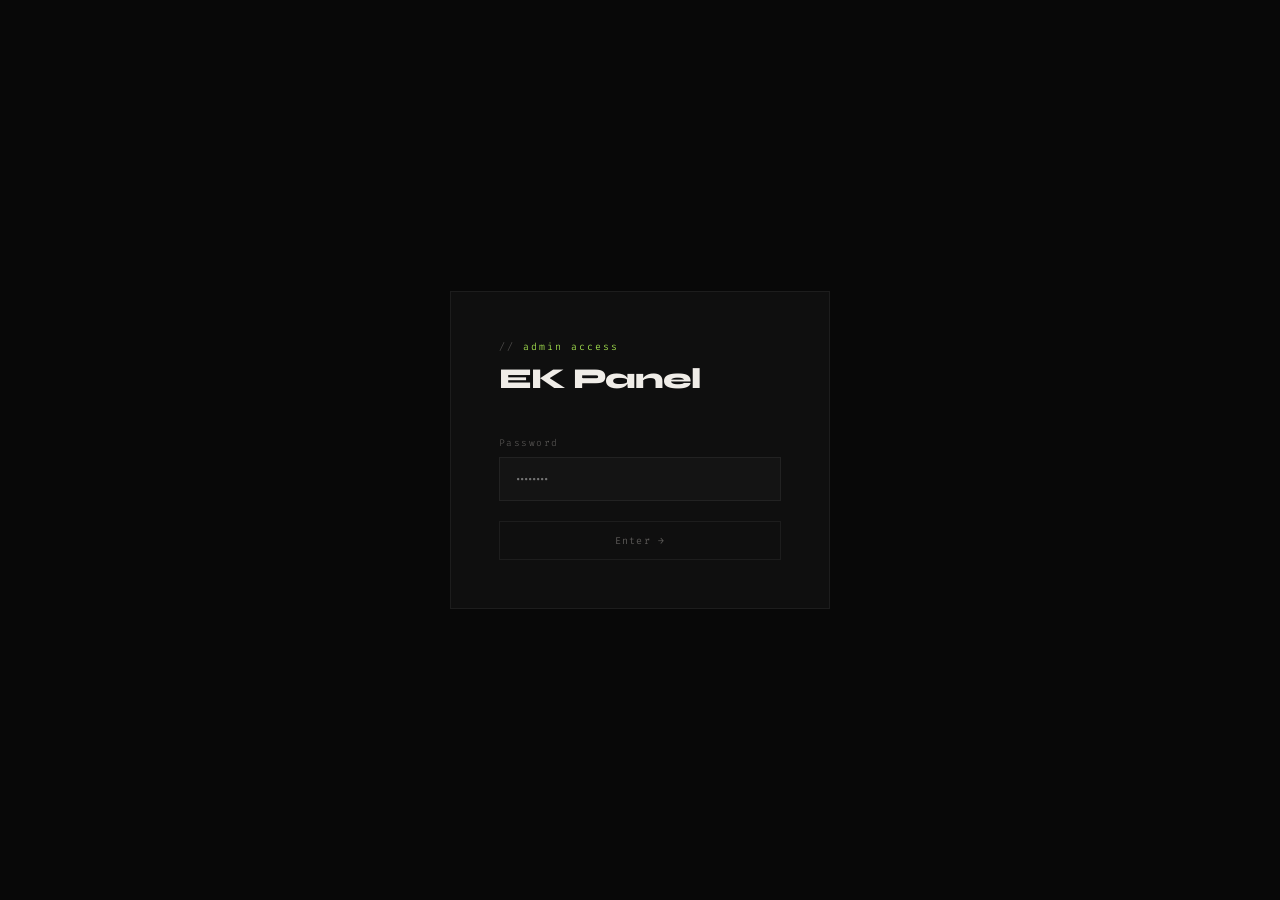
==== admin.html @ 2ed024fd "Add files via upload" ====
<!DOCTYPE html>
<html lang="en">
<head>
<meta charset="UTF-8">
<meta name="viewport" content="width=device-width, initial-scale=1.0">
<title>Admin — EK</title>
<link rel="preconnect" href="https://fonts.googleapis.com">
<link href="https://fonts.googleapis.com/css2?family=Syne:wght@400;600;700;800&family=Outfit:wght@300;400;500&family=Fira+Code:wght@300;400&display=swap" rel="stylesheet">
<style>
:root {
  --bg: #080808; --bg1: #0f0f0f; --bg2: #141414;
  --text: #f0ede8; --sub: #5a5856;
  --accent: #b8ff57; --accent-dim: rgba(184,255,87,0.1);
  --border: rgba(255,255,255,0.06); --border-h: rgba(184,255,87,0.22);
  --danger: #ff4444; --danger-dim: rgba(255,68,68,0.1);
}
*, *::before, *::after { margin:0; padding:0; box-sizing:border-box; }
body { background: var(--bg); color: var(--text); font-family: 'Outfit', sans-serif; font-weight: 300; min-height: 100vh; }

/* LOGIN */
#login {
  min-height: 100vh; display: flex; align-items: center; justify-content: center;
}
.login-card {
  width: 380px; border: 1px solid var(--border);
  background: var(--bg1); padding: 3rem;
}
.login-eyebrow {
  font-family: 'Fira Code', monospace; font-size: 0.62rem;
  color: var(--accent); letter-spacing: 0.2em; margin-bottom: 0.5rem; display: flex; gap: 0.5rem;
}
.login-eyebrow::before { content: '//'; color: var(--sub); }
.login-title {
  font-family: 'Syne', sans-serif; font-weight: 800;
  font-size: 1.8rem; letter-spacing: -0.04em; color: var(--text);
  margin-bottom: 2.5rem;
}
label {
  font-family: 'Fira Code', monospace; font-size: 0.6rem;
  color: var(--sub); letter-spacing: 0.15em; display: block; margin-bottom: 0.5rem;
}
input[type=text], input[type=password], input[type=url], input[type=date], textarea, select {
  width: 100%; background: var(--bg2); border: 1px solid var(--border);
  color: var(--text); padding: 0.75rem 1rem;
  font-family: 'Outfit', sans-serif; font-size: 0.85rem; font-weight: 300;
  outline: none; transition: border-color 0.2s; margin-bottom: 1.2rem;
  -webkit-appearance: none;
}
input:focus, textarea:focus, select:focus { border-color: var(--border-h); }
textarea { min-height: 100px; resize: vertical; }
input[type=file] { background: none; border: none; padding: 0; color: var(--sub); font-size: 0.8rem; margin-bottom: 0.8rem; }
.btn {
  background: none; border: 1px solid var(--border);
  color: var(--sub); padding: 0.75rem 1.5rem;
  font-family: 'Fira Code', monospace; font-size: 0.62rem;
  letter-spacing: 0.12em; cursor: pointer; transition: all 0.2s; width: 100%;
  position: relative; overflow: hidden;
}
.btn::before { content: ''; position: absolute; inset: 0; background: var(--accent-dim); transform: translateX(-100%); transition: transform 0.3s; }
.btn:hover { color: var(--accent); border-color: var(--border-h); }
.btn:hover::before { transform: translateX(0); }
.btn span { position: relative; }
.btn-sm { padding: 0.4rem 0.8rem; font-size: 0.55rem; width: auto; }
.btn-danger { border-color: rgba(255,68,68,0.2); color: #884; }
.btn-danger:hover { color: var(--danger); border-color: rgba(255,68,68,0.4); }
.btn-danger::before { background: var(--danger-dim); }
.err { font-family: 'Fira Code', monospace; font-size: 0.62rem; color: var(--danger); margin-top: -0.8rem; margin-bottom: 1rem; }

/* ADMIN LAYOUT */
#admin { display: none; }
.admin-top {
  position: sticky; top: 0; z-index: 100;
  background: rgba(8,8,8,0.9); backdrop-filter: blur(20px);
  border-bottom: 1px solid var(--border);
  display: flex; align-items: center; justify-content: space-between;
  padding: 0 2.5rem;
}
.admin-logo {
  font-family: 'Syne', sans-serif; font-weight: 800;
  font-size: 0.9rem; letter-spacing: -0.02em; color: var(--accent);
  padding: 1.2rem 0;
}
.tabs { display: flex; }
.tab {
  background: none; border: none; border-bottom: 2px solid transparent;
  color: var(--sub); padding: 1.2rem 1.2rem;
  font-family: 'Fira Code', monospace; font-size: 0.62rem;
  letter-spacing: 0.1em; cursor: pointer; transition: all 0.2s;
}
.tab:hover { color: var(--text); }
.tab.on { color: var(--accent); border-bottom-color: var(--accent); }
.logout-btn {
  background: none; border: 1px solid var(--border);
  color: var(--sub); padding: 0.4rem 0.9rem;
  font-family: 'Fira Code', monospace; font-size: 0.55rem;
  letter-spacing: 0.1em; cursor: pointer; transition: all 0.2s;
}
.logout-btn:hover { color: var(--danger); border-color: rgba(255,68,68,0.3); }

.admin-wrap { max-width: 860px; margin: 0 auto; padding: 3rem 2rem; }
.panel { display: none; }
.panel.on { display: block; }

.panel-hd {
  font-family: 'Fira Code', monospace; font-size: 0.62rem;
  color: var(--accent); letter-spacing: 0.2em;
  margin-bottom: 2rem; display: flex; align-items: center; gap: 1rem;
}
.panel-hd::before { content: '//'; color: var(--sub); }
.panel-hd::after { content: ''; flex: 1; height: 1px; background: var(--border); }

.form-box { border: 1px solid var(--border); background: var(--bg1); padding: 2rem; margin-bottom: 2rem; }
.form-box-label {
  font-family: 'Fira Code', monospace; font-size: 0.58rem;
  color: var(--sub); letter-spacing: 0.12em; margin-bottom: 1.5rem; display: block;
}
.row2 { display: grid; grid-template-columns: 1fr 1fr; gap: 1rem; }

.item {
  display: flex; justify-content: space-between; align-items: center;
  border: 1px solid var(--border); background: var(--bg1);
  padding: 1.2rem 1.5rem; margin-bottom: 1px; gap: 1rem;
  transition: background 0.15s;
}
.item:hover { background: var(--bg2); }
.item-l { flex: 1; min-width: 0; }
.item-name { font-size: 0.88rem; color: var(--text); margin-bottom: 0.2rem; overflow: hidden; text-overflow: ellipsis; white-space: nowrap; }
.item-sub { font-family: 'Fira Code', monospace; font-size: 0.6rem; color: var(--sub); }
.item-actions { display: flex; gap: 0.5rem; flex-shrink: 0; }
.item-thumb { width: 72px; height: 52px; object-fit: cover; border: 1px solid var(--border); flex-shrink: 0; }

.preview-img { width: 100%; max-height: 180px; object-fit: cover; display: none; margin-bottom: 1rem; border: 1px solid var(--border); }

.range-wrap { display: flex; align-items: center; gap: 1rem; margin-bottom: 1.2rem; }
input[type=range] { flex: 1; accent-color: var(--accent); }
.range-val { font-family: 'Fira Code', monospace; font-size: 0.7rem; color: var(--accent); min-width: 32px; text-align: right; }

.divider { border: none; border-top: 1px solid var(--border); margin: 2rem 0; }
.back { display: inline-block; color: var(--sub); text-decoration: none; font-family: 'Fira Code', monospace; font-size: 0.62rem; letter-spacing: 0.1em; border: 1px solid var(--border); padding: 0.5rem 1rem; transition: all 0.2s; }
.back:hover { color: var(--accent); border-color: var(--border-h); }

/* TOAST */
.toast {
  position: fixed; bottom: 2rem; left: 50%; transform: translateX(-50%);
  background: var(--bg2); border: 1px solid var(--border-h);
  color: var(--accent); padding: 0.7rem 1.4rem;
  font-family: 'Fira Code', monospace; font-size: 0.62rem; letter-spacing: 0.1em;
  opacity: 0; transition: opacity 0.3s; pointer-events: none; z-index: 999; white-space: nowrap;
}
.toast.show { opacity: 1; }

.empty-msg { font-family: 'Fira Code', monospace; font-size: 0.65rem; color: var(--sub); padding: 1.5rem 0; letter-spacing: 0.08em; }
</style>
</head>
<body>

<!-- LOGIN -->
<div id="login">
  <div class="login-card">
    <div class="login-eyebrow">admin access</div>
    <div class="login-title">EK Panel</div>
    <label>Password</label>
    <input type="password" id="pw" placeholder="••••••••" onkeydown="if(event.key==='Enter')login()">
    <div class="err" id="login-err" style="display:none">// incorrect password</div>
    <button class="btn" onclick="login()"><span>Enter →</span></button>
  </div>
</div>

<!-- ADMIN -->
<div id="admin">
  <div class="admin-top">
    <div class="admin-logo">EK / Admin</div>
    <div class="tabs">
      <button class="tab on" onclick="switchTab('about',this)">about</button>
      <button class="tab" onclick="switchTab('projects',this)">projects</button>
      <button class="tab" onclick="switchTab('skills',this)">skills</button>
      <button class="tab" onclick="switchTab('gallery',this)">gallery</button>
      <button class="tab" onclick="switchTab('config',this)">config</button>
    </div>
    <button class="logout-btn" onclick="logout()">logout</button>
  </div>

  <div class="admin-wrap">

    <!-- ABOUT -->
    <div class="panel on" id="panel-about">
      <div class="panel-hd">about me</div>
      <div class="form-box">
        <span class="form-box-label">// bio text — one paragraph per line</span>
        <label>Self Introduction</label>
        <textarea id="about-text" placeholder="I'm a high school student in Korea..."></textarea>
        <button class="btn" onclick="saveAbout()"><span>Save About →</span></button>
      </div>
    </div>

    <!-- PROJECTS -->
    <div class="panel" id="panel-projects">
      <div class="panel-hd">add project</div>
      <div class="form-box">
        <label>Project Name</label>
        <input type="text" id="pj-name" placeholder="Emergency Medical System">
        <label>Description</label>
        <textarea id="pj-desc" placeholder="What did you build?" style="min-height:80px"></textarea>
        <label>Tags (comma separated)</label>
        <input type="text" id="pj-tags" placeholder="PHP, MySQL, API">
        <label>GitHub / Link (optional)</label>
        <input type="url" id="pj-link" placeholder="https://github.com/...">
        <button class="btn" onclick="addProject()"><span>Add Project →</span></button>
      </div>
      <div class="panel-hd">existing</div>
      <div id="pj-list"></div>
    </div>

    <!-- SKILLS -->
    <div class="panel" id="panel-skills">
      <div class="panel-hd">add skill</div>
      <div class="form-box">
        <div class="row2">
          <div>
            <label>Language / Framework</label>
            <input type="text" id="sk-name" placeholder="Python">
          </div>
          <div>
            <label>Level Label</label>
            <input type="text" id="sk-label" placeholder="Intermediate">
          </div>
        </div>
        <label>Proficiency</label>
        <div class="range-wrap">
          <input type="range" min="0" max="100" value="65" id="sk-level" oninput="document.getElementById('sk-val').textContent=this.value+'%'">
          <span class="range-val" id="sk-val">65%</span>
        </div>
        <button class="btn" onclick="addSkill()"><span>Add Skill →</span></button>
      </div>
      <div class="panel-hd">existing</div>
      <div id="sk-list"></div>
    </div>

    <!-- GALLERY -->
    <div class="panel" id="panel-gallery">
      <div class="panel-hd">add photo</div>
      <div class="form-box">
        <label>Upload Image</label>
        <input type="file" id="ph-file" accept="image/*" onchange="previewPh(this)">
        <img id="ph-preview" class="preview-img" alt="preview">
        <div class="row2">
          <div>
            <label>Location</label>
            <input type="text" id="ph-loc" placeholder="Seoul, Korea">
          </div>
          <div>
            <label>Date</label>
            <input type="date" id="ph-date">
          </div>
        </div>
        <button class="btn" onclick="addPhoto()"><span>Add Photo →</span></button>
      </div>
      <div class="panel-hd">library</div>
      <div id="ph-list"></div>
    </div>

    <!-- CONFIG -->
    <div class="panel" id="panel-config">
      <div class="panel-hd">social links</div>
      <div class="form-box">
        <label>GitHub URL</label>
        <input type="url" id="cfg-gh" placeholder="https://github.com/username">
        <label>Instagram URL</label>
        <input type="url" id="cfg-ig" placeholder="https://instagram.com/username">
        <button class="btn" onclick="saveConfig()"><span>Save Config →</span></button>
      </div>
      <div class="panel-hd">security</div>
      <div class="form-box">
        <label>New Password</label>
        <input type="password" id="new-pw" placeholder="New password">
        <label>Confirm</label>
        <input type="password" id="cfm-pw" placeholder="Confirm">
        <button class="btn btn-danger" onclick="changePw()"><span>Change Password →</span></button>
      </div>
      <hr class="divider">
      <a href="index.html" class="back">← view portfolio</a>
    </div>

  </div>
</div>

<div class="toast" id="toast"></div>

<script>
const DEF_PW = 'admin123';
function getPw(){ return localStorage.getItem('admin_pw') || DEF_PW; }
function login(){
  if(document.getElementById('pw').value === getPw()){
    document.getElementById('login').style.display='none';
    document.getElementById('admin').style.display='block';
    loadAll();
  } else { document.getElementById('login-err').style.display='block'; }
}
function logout(){
  document.getElementById('admin').style.display='none';
  document.getElementById('login').style.display='flex';
  document.getElementById('pw').value='';
}
function changePw(){
  const a=document.getElementById('new-pw').value, b=document.getElementById('cfm-pw').value;
  if(!a) return toast('// enter new password');
  if(a!==b) return toast('// passwords do not match');
  localStorage.setItem('admin_pw',a);
  document.getElementById('new-pw').value=''; document.getElementById('cfm-pw').value='';
  toast('// password changed');
}

function load(k,d){ try{const v=localStorage.getItem(k); return v?JSON.parse(v):d;}catch{return d;} }
function save(k,v){ localStorage.setItem(k,JSON.stringify(v)); }
function toast(msg){ const t=document.getElementById('toast'); t.textContent=msg; t.classList.add('show'); setTimeout(()=>t.classList.remove('show'),2400); }

function switchTab(name, btn){
  document.querySelectorAll('.panel').forEach(p=>p.classList.remove('on'));
  document.querySelectorAll('.tab').forEach(b=>b.classList.remove('on'));
  document.getElementById('panel-'+name).classList.add('on');
  btn.classList.add('on');
}

// ABOUT
function loadAbout(){ const cfg=load('config',{}); if(cfg.aboutText) document.getElementById('about-text').value=cfg.aboutText; }
function saveAbout(){ const cfg=load('config',{}); cfg.aboutText=document.getElementById('about-text').value; save('config',cfg); toast('// about saved'); }

// PROJECTS
const PJ_DEF=[
  {name:'Emergency Medical System',desc:'Ambulance-hospital matching platform — PHP + MySQL backend to reduce transport time and boost survival rates.',tags:['PHP','MySQL','Database','API'],link:''},
  {name:'High School Timetable App',desc:'Practical scheduling app for daily student use.',tags:['App Inventor','PHP','SQL'],link:''},
  {name:'Secure Data Encryption',desc:'AES_ENCRYPT + HEX-based pipeline for sensitive field encryption.',tags:['PHP','MySQL','Security'],link:''},
];
function renderProjects(){
  const list=load('projects',PJ_DEF);
  const el=document.getElementById('pj-list');
  if(!list.length){el.innerHTML='<div class="empty-msg">// no projects yet</div>';return;}
  el.innerHTML=list.map((p,i)=>`
    <div class="item">
      <div class="item-l">
        <div class="item-name">${p.name}</div>
        <div class="item-sub">${p.tags.join(' · ')}</div>
      </div>
      <div class="item-actions"><button class="btn btn-danger btn-sm" onclick="delProject(${i})"><span>delete</span></button></div>
    </div>
  `).join('');
}
function addProject(){
  const name=document.getElementById('pj-name').value.trim();
  if(!name) return toast('// enter project name');
  const list=load('projects',PJ_DEF);
  list.unshift({name,desc:document.getElementById('pj-desc').value.trim(),tags:document.getElementById('pj-tags').value.split(',').map(t=>t.trim()).filter(Boolean),link:document.getElementById('pj-link').value.trim()});
  save('projects',list);
  ['pj-name','pj-desc','pj-tags','pj-link'].forEach(id=>document.getElementById(id).value='');
  renderProjects(); toast('// project added');
}
function delProject(i){ if(!confirm('Delete?')) return; const list=load('projects',PJ_DEF); list.splice(i,1); save('projects',list); renderProjects(); toast('// deleted'); }

// SKILLS
const SK_DEF=[{name:'Python',level:65,label:'Intermediate'},{name:'C',level:55,label:'Intermediate'},{name:'SQL',level:70,label:'Intermediate'},{name:'PHP',level:60,label:'Intermediate'}];
function renderSkills(){
  const list=load('skills',SK_DEF);
  const el=document.getElementById('sk-list');
  if(!list.length){el.innerHTML='<div class="empty-msg">// no skills yet</div>';return;}
  el.innerHTML=list.map((s,i)=>`
    <div class="item">
      <div class="item-l"><div class="item-name">${s.name}</div><div class="item-sub">${s.label} — ${s.level}%</div></div>
      <div class="item-actions"><button class="btn btn-danger btn-sm" onclick="delSkill(${i})"><span>delete</span></button></div>
    </div>
  `).join('');
}
function addSkill(){
  const name=document.getElementById('sk-name').value.trim();
  if(!name) return toast('// enter skill name');
  const list=load('skills',SK_DEF);
  list.push({name,level:parseInt(document.getElementById('sk-level').value),label:document.getElementById('sk-label').value.trim()||'Intermediate'});
  save('skills',list);
  document.getElementById('sk-name').value=''; document.getElementById('sk-label').value='';
  document.getElementById('sk-level').value=65; document.getElementById('sk-val').textContent='65%';
  renderSkills(); toast('// skill added');
}
function delSkill(i){ if(!confirm('Delete?')) return; const list=load('skills',SK_DEF); list.splice(i,1); save('skills',list); renderSkills(); toast('// deleted'); }

// GALLERY
let pDataURL=null;
function previewPh(input){ const f=input.files[0]; if(!f) return; const r=new FileReader(); r.onload=e=>{ pDataURL=e.target.result; const p=document.getElementById('ph-preview'); p.src=pDataURL; p.style.display='block'; }; r.readAsDataURL(f); }
function renderPhotos(){
  const list=load('photos',[]);
  const el=document.getElementById('ph-list');
  if(!list.length){el.innerHTML='<div class="empty-msg">// no photos yet</div>';return;}
  el.innerHTML=list.map((p,i)=>`
    <div class="item">
      <img src="${p.src}" class="item-thumb" alt="">
      <div class="item-l"><div class="item-name">${p.location}</div><div class="item-sub">${p.date}</div></div>
      <div class="item-actions"><button class="btn btn-danger btn-sm" onclick="delPhoto(${i})"><span>delete</span></button></div>
    </div>
  `).join('');
}
function addPhoto(){
  if(!pDataURL) return toast('// select an image');
  const loc=document.getElementById('ph-loc').value.trim();
  const date=document.getElementById('ph-date').value;
  if(!loc) return toast('// enter location');
  if(!date) return toast('// enter date');
  const list=load('photos',[]);
  list.push({src:pDataURL,location:loc,date});
  save('photos',list);
  pDataURL=null; document.getElementById('ph-preview').style.display='none';
  document.getElementById('ph-file').value='';
  document.getElementById('ph-loc').value=''; document.getElementById('ph-date').value='';
  renderPhotos(); toast('// photo added');
}
function delPhoto(i){ if(!confirm('Delete?')) return; const list=load('photos',[]); list.splice(i,1); save('photos',list); renderPhotos(); toast('// deleted'); }

// CONFIG
function loadConfig(){ const cfg=load('config',{}); if(cfg.github) document.getElementById('cfg-gh').value=cfg.github; if(cfg.instagram) document.getElementById('cfg-ig').value=cfg.instagram; }
function saveConfig(){ const cfg=load('config',{}); cfg.github=document.getElementById('cfg-gh').value.trim(); cfg.instagram=document.getElementById('cfg-ig').value.trim(); save('config',cfg); toast('// config saved'); }

function loadAll(){ loadAbout(); loadConfig(); renderProjects(); renderSkills(); renderPhotos(); }
document.getElementById('pw').addEventListener('keydown', e=>{ if(e.key==='Enter') login(); });
</script>
</body>
</html>
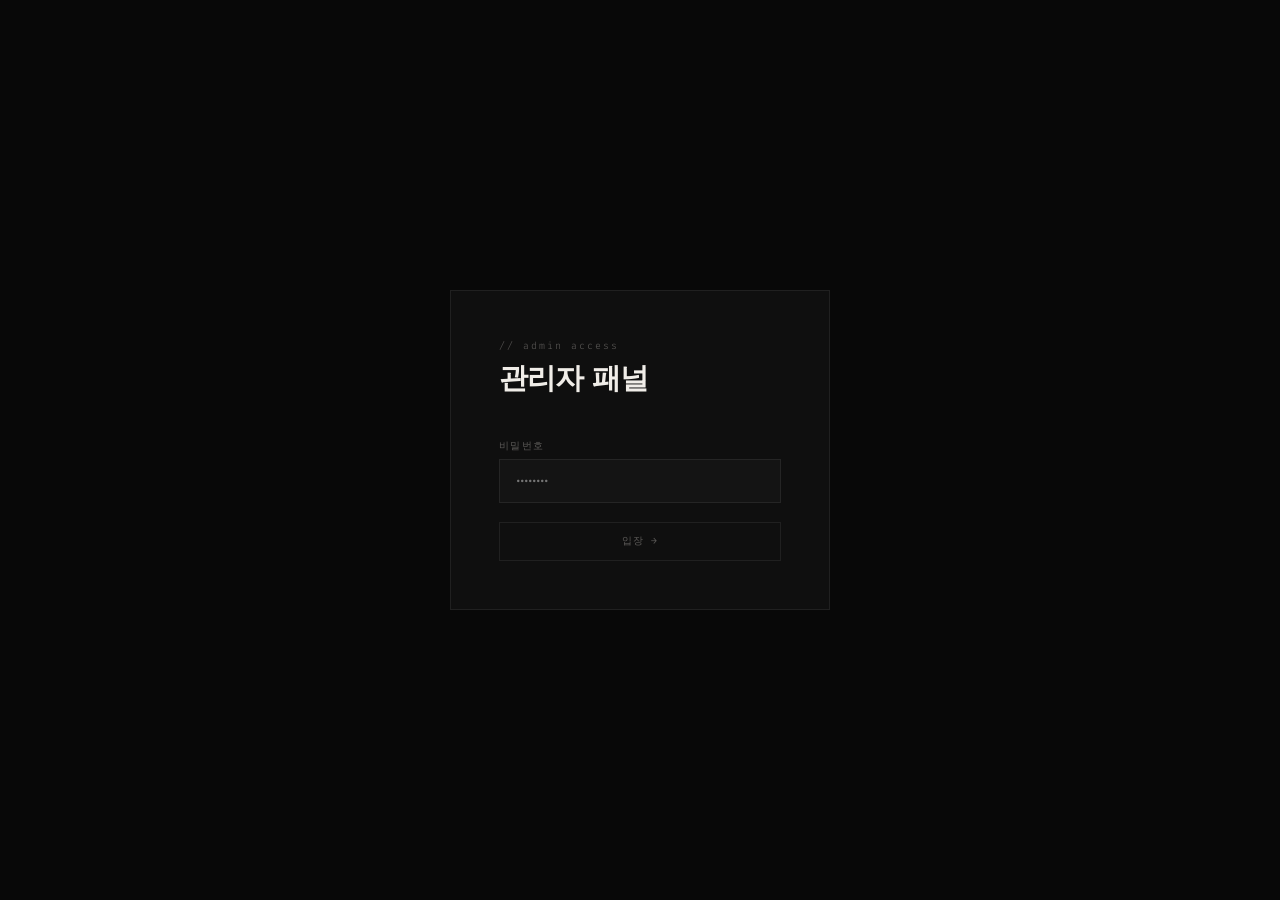
==== commit de489cd9: "Add files via upload" ====
--- a/admin.html
+++ b/admin.html
@@ -1,284 +1,270 @@
 <!DOCTYPE html>
-<html lang="en">
+<html lang="ko">
 <head>
 <meta charset="UTF-8">
 <meta name="viewport" content="width=device-width, initial-scale=1.0">
-<title>Admin — EK</title>
+<title>관리자 — EK</title>
 <link rel="preconnect" href="https://fonts.googleapis.com">
-<link href="https://fonts.googleapis.com/css2?family=Syne:wght@400;600;700;800&family=Outfit:wght@300;400;500&family=Fira+Code:wght@300;400&display=swap" rel="stylesheet">
+<link href="https://fonts.googleapis.com/css2?family=Syne:wght@700;800&family=Outfit:wght@300;400;500&family=Fira+Code:wght@300;400&display=swap" rel="stylesheet">
 <style>
-:root {
-  --bg: #080808; --bg1: #0f0f0f; --bg2: #141414;
-  --text: #f0ede8; --sub: #5a5856;
-  --accent: #b8ff57; --accent-dim: rgba(184,255,87,0.1);
-  --border: rgba(255,255,255,0.06); --border-h: rgba(184,255,87,0.22);
-  --danger: #ff4444; --danger-dim: rgba(255,68,68,0.1);
-}
-*, *::before, *::after { margin:0; padding:0; box-sizing:border-box; }
-body { background: var(--bg); color: var(--text); font-family: 'Outfit', sans-serif; font-weight: 300; min-height: 100vh; }
-
-/* LOGIN */
-#login {
-  min-height: 100vh; display: flex; align-items: center; justify-content: center;
-}
-.login-card {
-  width: 380px; border: 1px solid var(--border);
-  background: var(--bg1); padding: 3rem;
-}
-.login-eyebrow {
-  font-family: 'Fira Code', monospace; font-size: 0.62rem;
-  color: var(--accent); letter-spacing: 0.2em; margin-bottom: 0.5rem; display: flex; gap: 0.5rem;
-}
-.login-eyebrow::before { content: '//'; color: var(--sub); }
-.login-title {
-  font-family: 'Syne', sans-serif; font-weight: 800;
-  font-size: 1.8rem; letter-spacing: -0.04em; color: var(--text);
-  margin-bottom: 2.5rem;
-}
-label {
-  font-family: 'Fira Code', monospace; font-size: 0.6rem;
-  color: var(--sub); letter-spacing: 0.15em; display: block; margin-bottom: 0.5rem;
-}
-input[type=text], input[type=password], input[type=url], input[type=date], textarea, select {
-  width: 100%; background: var(--bg2); border: 1px solid var(--border);
-  color: var(--text); padding: 0.75rem 1rem;
-  font-family: 'Outfit', sans-serif; font-size: 0.85rem; font-weight: 300;
-  outline: none; transition: border-color 0.2s; margin-bottom: 1.2rem;
-  -webkit-appearance: none;
-}
-input:focus, textarea:focus, select:focus { border-color: var(--border-h); }
-textarea { min-height: 100px; resize: vertical; }
-input[type=file] { background: none; border: none; padding: 0; color: var(--sub); font-size: 0.8rem; margin-bottom: 0.8rem; }
-.btn {
-  background: none; border: 1px solid var(--border);
-  color: var(--sub); padding: 0.75rem 1.5rem;
-  font-family: 'Fira Code', monospace; font-size: 0.62rem;
-  letter-spacing: 0.12em; cursor: pointer; transition: all 0.2s; width: 100%;
-  position: relative; overflow: hidden;
-}
-.btn::before { content: ''; position: absolute; inset: 0; background: var(--accent-dim); transform: translateX(-100%); transition: transform 0.3s; }
-.btn:hover { color: var(--accent); border-color: var(--border-h); }
-.btn:hover::before { transform: translateX(0); }
-.btn span { position: relative; }
-.btn-sm { padding: 0.4rem 0.8rem; font-size: 0.55rem; width: auto; }
-.btn-danger { border-color: rgba(255,68,68,0.2); color: #884; }
-.btn-danger:hover { color: var(--danger); border-color: rgba(255,68,68,0.4); }
-.btn-danger::before { background: var(--danger-dim); }
-.err { font-family: 'Fira Code', monospace; font-size: 0.62rem; color: var(--danger); margin-top: -0.8rem; margin-bottom: 1rem; }
-
-/* ADMIN LAYOUT */
-#admin { display: none; }
-.admin-top {
-  position: sticky; top: 0; z-index: 100;
-  background: rgba(8,8,8,0.9); backdrop-filter: blur(20px);
-  border-bottom: 1px solid var(--border);
-  display: flex; align-items: center; justify-content: space-between;
-  padding: 0 2.5rem;
-}
-.admin-logo {
-  font-family: 'Syne', sans-serif; font-weight: 800;
-  font-size: 0.9rem; letter-spacing: -0.02em; color: var(--accent);
-  padding: 1.2rem 0;
-}
-.tabs { display: flex; }
-.tab {
-  background: none; border: none; border-bottom: 2px solid transparent;
-  color: var(--sub); padding: 1.2rem 1.2rem;
-  font-family: 'Fira Code', monospace; font-size: 0.62rem;
-  letter-spacing: 0.1em; cursor: pointer; transition: all 0.2s;
-}
-.tab:hover { color: var(--text); }
-.tab.on { color: var(--accent); border-bottom-color: var(--accent); }
-.logout-btn {
-  background: none; border: 1px solid var(--border);
-  color: var(--sub); padding: 0.4rem 0.9rem;
-  font-family: 'Fira Code', monospace; font-size: 0.55rem;
-  letter-spacing: 0.1em; cursor: pointer; transition: all 0.2s;
-}
-.logout-btn:hover { color: var(--danger); border-color: rgba(255,68,68,0.3); }
-
-.admin-wrap { max-width: 860px; margin: 0 auto; padding: 3rem 2rem; }
-.panel { display: none; }
-.panel.on { display: block; }
-
-.panel-hd {
-  font-family: 'Fira Code', monospace; font-size: 0.62rem;
-  color: var(--accent); letter-spacing: 0.2em;
-  margin-bottom: 2rem; display: flex; align-items: center; gap: 1rem;
-}
-.panel-hd::before { content: '//'; color: var(--sub); }
-.panel-hd::after { content: ''; flex: 1; height: 1px; background: var(--border); }
-
-.form-box { border: 1px solid var(--border); background: var(--bg1); padding: 2rem; margin-bottom: 2rem; }
-.form-box-label {
-  font-family: 'Fira Code', monospace; font-size: 0.58rem;
-  color: var(--sub); letter-spacing: 0.12em; margin-bottom: 1.5rem; display: block;
-}
-.row2 { display: grid; grid-template-columns: 1fr 1fr; gap: 1rem; }
-
-.item {
-  display: flex; justify-content: space-between; align-items: center;
-  border: 1px solid var(--border); background: var(--bg1);
-  padding: 1.2rem 1.5rem; margin-bottom: 1px; gap: 1rem;
-  transition: background 0.15s;
-}
-.item:hover { background: var(--bg2); }
-.item-l { flex: 1; min-width: 0; }
-.item-name { font-size: 0.88rem; color: var(--text); margin-bottom: 0.2rem; overflow: hidden; text-overflow: ellipsis; white-space: nowrap; }
-.item-sub { font-family: 'Fira Code', monospace; font-size: 0.6rem; color: var(--sub); }
-.item-actions { display: flex; gap: 0.5rem; flex-shrink: 0; }
-.item-thumb { width: 72px; height: 52px; object-fit: cover; border: 1px solid var(--border); flex-shrink: 0; }
-
-.preview-img { width: 100%; max-height: 180px; object-fit: cover; display: none; margin-bottom: 1rem; border: 1px solid var(--border); }
-
-.range-wrap { display: flex; align-items: center; gap: 1rem; margin-bottom: 1.2rem; }
-input[type=range] { flex: 1; accent-color: var(--accent); }
-.range-val { font-family: 'Fira Code', monospace; font-size: 0.7rem; color: var(--accent); min-width: 32px; text-align: right; }
-
-.divider { border: none; border-top: 1px solid var(--border); margin: 2rem 0; }
-.back { display: inline-block; color: var(--sub); text-decoration: none; font-family: 'Fira Code', monospace; font-size: 0.62rem; letter-spacing: 0.1em; border: 1px solid var(--border); padding: 0.5rem 1rem; transition: all 0.2s; }
-.back:hover { color: var(--accent); border-color: var(--border-h); }
-
-/* TOAST */
-.toast {
-  position: fixed; bottom: 2rem; left: 50%; transform: translateX(-50%);
-  background: var(--bg2); border: 1px solid var(--border-h);
-  color: var(--accent); padding: 0.7rem 1.4rem;
-  font-family: 'Fira Code', monospace; font-size: 0.62rem; letter-spacing: 0.1em;
-  opacity: 0; transition: opacity 0.3s; pointer-events: none; z-index: 999; white-space: nowrap;
-}
-.toast.show { opacity: 1; }
-
-.empty-msg { font-family: 'Fira Code', monospace; font-size: 0.65rem; color: var(--sub); padding: 1.5rem 0; letter-spacing: 0.08em; }
+:root{
+  --bg:#080808;--bg1:#0f0f0f;--bg2:#141414;
+  --text:#f0ede8;--sub:#5a5856;
+  --accent:#b8ff57;--accent-dim:rgba(184,255,87,.1);
+  --border:rgba(255,255,255,.07);--border-h:rgba(184,255,87,.3);
+  --danger:#ff4444;--danger-dim:rgba(255,68,68,.1);
+}
+*,*::before,*::after{margin:0;padding:0;box-sizing:border-box;}
+body{background:var(--bg);color:var(--text);font-family:'Outfit',sans-serif;font-weight:300;min-height:100vh;}
+
+#login{min-height:100vh;display:flex;align-items:center;justify-content:center;}
+.login-card{width:380px;border:1px solid var(--border);background:var(--bg1);padding:3rem;}
+.login-eye{font-family:'Fira Code',monospace;font-size:.62rem;color:var(--sub);letter-spacing:.2em;margin-bottom:.4rem;}
+.login-eye::before{content:'// ';}
+.login-title{font-family:'Syne',sans-serif;font-weight:800;font-size:1.8rem;letter-spacing:-.03em;margin-bottom:2.5rem;color:var(--text);}
+.err-msg{font-family:'Fira Code',monospace;font-size:.62rem;color:var(--danger);margin-bottom:.8rem;display:none;}
+
+label{font-family:'Fira Code',monospace;font-size:.6rem;color:var(--sub);letter-spacing:.15em;display:block;margin-bottom:.4rem;margin-top:1rem;}
+label:first-of-type{margin-top:0;}
+input[type=text],input[type=password],input[type=url],input[type=date],textarea{
+  width:100%;background:var(--bg2);border:1px solid var(--border);color:var(--text);
+  padding:.75rem 1rem;font-family:'Outfit',sans-serif;font-size:.88rem;font-weight:300;
+  outline:none;transition:border-color .2s;display:block;
+}
+input:focus,textarea:focus{border-color:var(--border-h);}
+textarea{min-height:90px;resize:vertical;}
+input[type=file]{width:100%;color:var(--sub);font-size:.8rem;padding:.4rem 0;}
+input[type=range]{width:100%;accent-color:var(--accent);display:block;margin:.4rem 0;}
+
+.btn{
+  display:inline-flex;align-items:center;justify-content:center;
+  background:none;border:1px solid var(--border);color:var(--sub);
+  padding:.7rem 1.4rem;font-family:'Fira Code',monospace;font-size:.62rem;
+  letter-spacing:.1em;cursor:pointer;transition:color .2s,border-color .2s;
+  margin-top:1rem;
+}
+.btn:hover{color:var(--accent);border-color:var(--border-h);}
+.btn-full{width:100%;display:flex;}
+.btn-sm{padding:.35rem .75rem;font-size:.55rem;margin-top:0;}
+.btn-danger{border-color:rgba(255,68,68,.2);color:#996655;}
+.btn-danger:hover{color:var(--danger);border-color:rgba(255,68,68,.5);}
+.btn-row{display:flex;gap:.6rem;margin-top:1rem;flex-wrap:wrap;}
+
+#admin{display:none;}
+.top-bar{
+  position:sticky;top:0;z-index:100;
+  background:rgba(8,8,8,.94);backdrop-filter:blur(20px);
+  border-bottom:1px solid var(--border);
+  display:flex;align-items:center;justify-content:space-between;
+  padding:0 2rem;
+}
+.logo-text{font-family:'Syne',sans-serif;font-weight:800;font-size:.9rem;color:var(--accent);padding:1.1rem 0;letter-spacing:-.02em;}
+.tab-bar{display:flex;}
+.tab-btn{
+  background:none;border:none;border-bottom:2px solid transparent;
+  color:var(--sub);padding:1.1rem .9rem;
+  font-family:'Fira Code',monospace;font-size:.6rem;letter-spacing:.08em;
+  cursor:pointer;transition:color .2s,border-color .2s;white-space:nowrap;
+}
+.tab-btn:hover{color:var(--text);}
+.tab-btn.active{color:var(--accent);border-bottom-color:var(--accent);}
+.logout{
+  background:none;border:1px solid var(--border);color:var(--sub);
+  padding:.35rem .8rem;font-family:'Fira Code',monospace;font-size:.55rem;
+  cursor:pointer;transition:all .2s;white-space:nowrap;
+}
+.logout:hover{color:var(--danger);border-color:rgba(255,68,68,.4);}
+
+.body-wrap{max-width:860px;margin:0 auto;padding:2.5rem 2rem;}
+.panel{display:none;}
+.panel.active{display:block;}
+
+.sec-title{
+  font-family:'Fira Code',monospace;font-size:.6rem;color:var(--accent);
+  letter-spacing:.2em;padding-bottom:.8rem;margin-bottom:1.5rem;
+  border-bottom:1px solid var(--border);display:flex;align-items:center;gap:.6rem;
+}
+.sec-title::before{content:'//';color:var(--sub);}
+.card{border:1px solid var(--border);background:var(--bg1);padding:1.8rem;margin-bottom:1.5rem;}
+.card-note{font-family:'Fira Code',monospace;font-size:.58rem;color:var(--sub);letter-spacing:.1em;margin-bottom:1.2rem;line-height:1.6;}
+.row2{display:grid;grid-template-columns:1fr 1fr;gap:1rem;}
+.range-row{display:flex;align-items:center;gap:1rem;margin-top:.4rem;}
+.range-val{font-family:'Fira Code',monospace;font-size:.7rem;color:var(--accent);min-width:38px;text-align:right;}
+.preview-img{width:100%;max-height:200px;object-fit:cover;margin-top:.8rem;border:1px solid var(--border);display:none;}
+.insta-prev{margin-top:.8rem;display:none;}
+.insta-prev iframe{width:100%;max-width:400px;height:450px;border:none;display:block;}
+
+.list-wrap{margin-bottom:2rem;}
+.list-item{
+  display:flex;align-items:center;gap:1rem;
+  border:1px solid var(--border);background:var(--bg1);
+  padding:1rem 1.2rem;margin-bottom:2px;transition:background .15s;
+}
+.list-item:hover{background:var(--bg2);}
+.thumb{width:68px;height:50px;object-fit:cover;border:1px solid var(--border);flex-shrink:0;background:var(--bg2);}
+.thumb-ig{width:68px;height:50px;border:1px solid var(--border);flex-shrink:0;background:var(--bg2);display:flex;align-items:center;justify-content:center;font-family:'Fira Code',monospace;font-size:.55rem;color:var(--accent);}
+.list-info{flex:1;min-width:0;}
+.list-name{font-size:.88rem;color:var(--text);white-space:nowrap;overflow:hidden;text-overflow:ellipsis;margin-bottom:.15rem;}
+.list-sub{font-family:'Fira Code',monospace;font-size:.58rem;color:var(--sub);}
+.list-actions{display:flex;gap:.4rem;flex-shrink:0;}
+.empty{font-family:'Fira Code',monospace;font-size:.65rem;color:var(--sub);padding:1.5rem 0;}
+
+.guide{background:var(--bg2);border-left:2px solid var(--accent);padding:.9rem 1.1rem;margin-bottom:1.2rem;}
+.guide p{font-size:.78rem;color:var(--sub);line-height:1.8;}
+.guide code{font-family:'Fira Code',monospace;font-size:.7rem;color:var(--accent);}
+.guide strong{color:var(--text);font-weight:400;}
+
+.divider{border:none;border-top:1px solid var(--border);margin:2rem 0;}
+.back-link{display:inline-block;color:var(--sub);text-decoration:none;font-family:'Fira Code',monospace;font-size:.62rem;letter-spacing:.1em;border:1px solid var(--border);padding:.5rem 1rem;transition:all .2s;}
+.back-link:hover{color:var(--accent);border-color:var(--border-h);}
+.toast{position:fixed;bottom:2rem;left:50%;transform:translateX(-50%);background:var(--bg1);border:1px solid var(--border-h);color:var(--accent);padding:.65rem 1.3rem;font-family:'Fira Code',monospace;font-size:.62rem;letter-spacing:.1em;opacity:0;transition:opacity .3s;pointer-events:none;z-index:9999;white-space:nowrap;}
+.toast.show{opacity:1;}
+
+@media(max-width:600px){
+  .top-bar{padding:0 1rem;}
+  .tab-bar{overflow-x:auto;}
+  .body-wrap{padding:1.5rem 1rem;}
+  .row2{grid-template-columns:1fr;}
+}
 </style>
 </head>
 <body>
 
-<!-- LOGIN -->
 <div id="login">
   <div class="login-card">
-    <div class="login-eyebrow">admin access</div>
-    <div class="login-title">EK Panel</div>
-    <label>Password</label>
-    <input type="password" id="pw" placeholder="••••••••" onkeydown="if(event.key==='Enter')login()">
-    <div class="err" id="login-err" style="display:none">// incorrect password</div>
-    <button class="btn" onclick="login()"><span>Enter →</span></button>
+    <div class="login-eye">admin access</div>
+    <div class="login-title">관리자 패널</div>
+    <label>비밀번호</label>
+    <input type="password" id="pw-input" placeholder="••••••••">
+    <div class="err-msg" id="err-msg">// 비밀번호가 틀렸어요</div>
+    <button class="btn btn-full" onclick="doLogin()" style="margin-top:1.2rem">입장 →</button>
   </div>
 </div>
 
-<!-- ADMIN -->
 <div id="admin">
-  <div class="admin-top">
-    <div class="admin-logo">EK / Admin</div>
-    <div class="tabs">
-      <button class="tab on" onclick="switchTab('about',this)">about</button>
-      <button class="tab" onclick="switchTab('projects',this)">projects</button>
-      <button class="tab" onclick="switchTab('skills',this)">skills</button>
-      <button class="tab" onclick="switchTab('gallery',this)">gallery</button>
-      <button class="tab" onclick="switchTab('config',this)">config</button>
+  <div class="top-bar">
+    <div class="logo-text">EK / Admin</div>
+    <div class="tab-bar">
+      <button class="tab-btn active" data-tab="about">소개</button>
+      <button class="tab-btn" data-tab="projects">프로젝트</button>
+      <button class="tab-btn" data-tab="skills">기술</button>
+      <button class="tab-btn" data-tab="gallery">갤러리</button>
+      <button class="tab-btn" data-tab="config">설정</button>
     </div>
-    <button class="logout-btn" onclick="logout()">logout</button>
+    <button class="logout" onclick="doLogout()">로그아웃</button>
   </div>
 
-  <div class="admin-wrap">
-
-    <!-- ABOUT -->
-    <div class="panel on" id="panel-about">
-      <div class="panel-hd">about me</div>
-      <div class="form-box">
-        <span class="form-box-label">// bio text — one paragraph per line</span>
-        <label>Self Introduction</label>
-        <textarea id="about-text" placeholder="I'm a high school student in Korea..."></textarea>
-        <button class="btn" onclick="saveAbout()"><span>Save About →</span></button>
+  <div class="body-wrap">
+
+    <div class="panel active" id="tab-about">
+      <div class="sec-title">소개 글 수정</div>
+      <div class="card">
+        <div class="card-note">줄바꿈으로 문단을 구분해요. 저장하면 포트폴리오에 바로 반영돼요.</div>
+        <label>자기소개</label>
+        <textarea id="about-text" placeholder="한국에서 백엔드 개발을 향해..."></textarea>
+        <button class="btn btn-full" onclick="saveAbout()">저장 →</button>
       </div>
     </div>
 
-    <!-- PROJECTS -->
-    <div class="panel" id="panel-projects">
-      <div class="panel-hd">add project</div>
-      <div class="form-box">
-        <label>Project Name</label>
-        <input type="text" id="pj-name" placeholder="Emergency Medical System">
-        <label>Description</label>
-        <textarea id="pj-desc" placeholder="What did you build?" style="min-height:80px"></textarea>
-        <label>Tags (comma separated)</label>
+    <div class="panel" id="tab-projects">
+      <div class="sec-title">프로젝트 추가</div>
+      <div class="card">
+        <label>프로젝트 이름 *</label>
+        <input type="text" id="pj-name" placeholder="응급의료 종합 시스템">
+        <label>설명</label>
+        <textarea id="pj-desc" placeholder="어떤 걸 만들었나요?"></textarea>
+        <label>태그 (쉼표로 구분)</label>
         <input type="text" id="pj-tags" placeholder="PHP, MySQL, API">
-        <label>GitHub / Link (optional)</label>
+        <label>GitHub / 링크 (선택)</label>
         <input type="url" id="pj-link" placeholder="https://github.com/...">
-        <button class="btn" onclick="addProject()"><span>Add Project →</span></button>
-      </div>
-      <div class="panel-hd">existing</div>
-      <div id="pj-list"></div>
+        <button class="btn btn-full" onclick="addProject()">프로젝트 추가 →</button>
+      </div>
+      <div class="sec-title">등록된 프로젝트</div>
+      <div class="list-wrap" id="pj-list"></div>
     </div>
 
-    <!-- SKILLS -->
-    <div class="panel" id="panel-skills">
-      <div class="panel-hd">add skill</div>
-      <div class="form-box">
+    <div class="panel" id="tab-skills">
+      <div class="sec-title">기술 추가</div>
+      <div class="card">
         <div class="row2">
           <div>
-            <label>Language / Framework</label>
+            <label>언어 / 프레임워크 *</label>
             <input type="text" id="sk-name" placeholder="Python">
           </div>
           <div>
-            <label>Level Label</label>
-            <input type="text" id="sk-label" placeholder="Intermediate">
+            <label>숙련도 레벨</label>
+            <input type="text" id="sk-label" placeholder="중급">
           </div>
         </div>
-        <label>Proficiency</label>
-        <div class="range-wrap">
-          <input type="range" min="0" max="100" value="65" id="sk-level" oninput="document.getElementById('sk-val').textContent=this.value+'%'">
-          <span class="range-val" id="sk-val">65%</span>
+        <label>숙련도 — <span id="sk-val">65</span>%</label>
+        <div class="range-row">
+          <input type="range" min="0" max="100" value="65" id="sk-range" oninput="document.getElementById('sk-val').textContent=this.value">
         </div>
-        <button class="btn" onclick="addSkill()"><span>Add Skill →</span></button>
-      </div>
-      <div class="panel-hd">existing</div>
-      <div id="sk-list"></div>
+        <button class="btn btn-full" onclick="addSkill()">기술 추가 →</button>
+      </div>
+      <div class="sec-title">등록된 기술</div>
+      <div class="list-wrap" id="sk-list"></div>
     </div>
 
-    <!-- GALLERY -->
-    <div class="panel" id="panel-gallery">
-      <div class="panel-hd">add photo</div>
-      <div class="form-box">
-        <label>Upload Image</label>
-        <input type="file" id="ph-file" accept="image/*" onchange="previewPh(this)">
-        <img id="ph-preview" class="preview-img" alt="preview">
+    <div class="panel" id="tab-gallery">
+      <div class="sec-title">사진 직접 업로드</div>
+      <div class="card">
+        <label>이미지 파일 *</label>
+        <input type="file" id="ph-file" accept="image/*" onchange="onPhotoFile(this)">
+        <img class="preview-img" id="ph-preview" alt="미리보기">
         <div class="row2">
           <div>
-            <label>Location</label>
-            <input type="text" id="ph-loc" placeholder="Seoul, Korea">
+            <label>촬영 장소 *</label>
+            <input type="text" id="ph-loc" placeholder="서울, 한국">
           </div>
           <div>
-            <label>Date</label>
+            <label>촬영 날짜 *</label>
             <input type="date" id="ph-date">
           </div>
         </div>
-        <button class="btn" onclick="addPhoto()"><span>Add Photo →</span></button>
-      </div>
-      <div class="panel-hd">library</div>
-      <div id="ph-list"></div>
+        <button class="btn btn-full" onclick="addPhoto()">사진 추가 →</button>
+      </div>
+      <div class="sec-title">등록된 사진</div>
+      <div class="list-wrap" id="ph-list"></div>
+
+      <div class="sec-title">Instagram 게시물 추가</div>
+      <div class="guide">
+        <p>인스타 앱 → 게시물 → <strong>공유 → 링크 복사</strong> 후 붙여넣으세요.<br>
+        형식: <code>https://www.instagram.com/p/게시물코드/</code><br>
+        <strong>공개 계정</strong> 게시물만 임베드가 표시돼요.</p>
+      </div>
+      <div class="card">
+        <label>Instagram 게시물 URL *</label>
+        <input type="url" id="ig-url" placeholder="https://www.instagram.com/p/ABC123/">
+        <div class="insta-prev" id="ig-prev"></div>
+        <div class="btn-row">
+          <button class="btn" onclick="previewIG()">미리보기 →</button>
+          <button class="btn" onclick="addIG()">갤러리에 추가 →</button>
+        </div>
+      </div>
+      <div class="sec-title">등록된 Instagram 게시물</div>
+      <div class="list-wrap" id="ig-list"></div>
     </div>
 
-    <!-- CONFIG -->
-    <div class="panel" id="panel-config">
-      <div class="panel-hd">social links</div>
-      <div class="form-box">
+    <div class="panel" id="tab-config">
+      <div class="sec-title">소셜 링크</div>
+      <div class="card">
         <label>GitHub URL</label>
         <input type="url" id="cfg-gh" placeholder="https://github.com/username">
-        <label>Instagram URL</label>
+        <label>Instagram 프로필 URL</label>
         <input type="url" id="cfg-ig" placeholder="https://instagram.com/username">
-        <button class="btn" onclick="saveConfig()"><span>Save Config →</span></button>
-      </div>
-      <div class="panel-hd">security</div>
-      <div class="form-box">
-        <label>New Password</label>
-        <input type="password" id="new-pw" placeholder="New password">
-        <label>Confirm</label>
-        <input type="password" id="cfm-pw" placeholder="Confirm">
-        <button class="btn btn-danger" onclick="changePw()"><span>Change Password →</span></button>
-      </div>
-      <hr class="divider">
-      <a href="index.html" class="back">← view portfolio</a>
+        <button class="btn btn-full" onclick="saveConfig()">저장 →</button>
+      </div>
+      <div class="sec-title">비밀번호 변경</div>
+      <div class="card">
+        <label>새 비밀번호</label>
+        <input type="password" id="new-pw" placeholder="새 비밀번호">
+        <label>확인</label>
+        <input type="password" id="cfm-pw" placeholder="비밀번호 확인">
+        <button class="btn btn-full btn-danger" onclick="changePw()">비밀번호 변경 →</button>
+      </div>
+      <div class="divider"></div>
+      <a href="index.html" class="back-link">← 포트폴리오 보기</a>
     </div>
 
   </div>
@@ -287,137 +273,329 @@
 <div class="toast" id="toast"></div>
 
 <script>
+'use strict';
+
+const $ = id => document.getElementById(id);
+
+function showToast(msg) {
+  const el = $('toast');
+  el.textContent = msg;
+  el.classList.add('show');
+  clearTimeout(el._tid);
+  el._tid = setTimeout(() => el.classList.remove('show'), 2600);
+}
+
+// ── localStorage 래퍼 ──────────────────────────────────────────────────────
+function dbGet(key) {
+  try {
+    const raw = localStorage.getItem(key);
+    return raw ? JSON.parse(raw) : null;
+  } catch(e) {
+    console.error('dbGet', key, e);
+    return null;
+  }
+}
+
+function dbSet(key, val) {
+  try {
+    localStorage.setItem(key, JSON.stringify(val));
+    console.log('저장 성공:', key, val); // 디버그용
+    return true;
+  } catch(e) {
+    console.error('dbSet', key, e);
+    showToast('// 저장 실패 — 저장 공간이 부족할 수 있어요');
+    return false;
+  }
+}
+
+// ── 초기 기본 데이터 세팅 (최초 1회) ─────────────────────────────────────
+function initDefaults() {
+  if (!dbGet('projects')) {
+    dbSet('projects', [
+      { name:'응급의료 종합 시스템', desc:'구급차-병원 매칭 플랫폼 — PHP + MySQL 백엔드로 이송 시간 단축 및 생존율 향상.', tags:['PHP','MySQL','Database','API'], link:'' },
+      { name:'고등학교 시간표 앱', desc:'실제로 쓰려고 만든 시간표 앱. 학교 과제가 아닌 실용 목적의 프로덕트.', tags:['App Inventor','PHP','SQL'], link:'' },
+      { name:'데이터 보안 암호화 시스템', desc:'AES_ENCRYPT + HEX 기반 민감 정보 암호화 파이프라인.', tags:['PHP','MySQL','Security'], link:'' },
+    ]);
+  }
+  if (!dbGet('skills')) {
+    dbSet('skills', [
+      { name:'Python', level:65, label:'중급' },
+      { name:'C',      level:55, label:'중급' },
+      { name:'SQL',    level:70, label:'중급' },
+      { name:'PHP',    level:60, label:'중급' },
+    ]);
+  }
+  if (!dbGet('photos'))      dbSet('photos', []);
+  if (!dbGet('insta_posts')) dbSet('insta_posts', []);
+  if (!dbGet('config'))      dbSet('config', {});
+}
+
+// ── 인증 ──────────────────────────────────────────────────────────────────
 const DEF_PW = 'admin123';
-function getPw(){ return localStorage.getItem('admin_pw') || DEF_PW; }
-function login(){
-  if(document.getElementById('pw').value === getPw()){
-    document.getElementById('login').style.display='none';
-    document.getElementById('admin').style.display='block';
-    loadAll();
-  } else { document.getElementById('login-err').style.display='block'; }
-}
-function logout(){
-  document.getElementById('admin').style.display='none';
-  document.getElementById('login').style.display='flex';
-  document.getElementById('pw').value='';
-}
-function changePw(){
-  const a=document.getElementById('new-pw').value, b=document.getElementById('cfm-pw').value;
-  if(!a) return toast('// enter new password');
-  if(a!==b) return toast('// passwords do not match');
-  localStorage.setItem('admin_pw',a);
-  document.getElementById('new-pw').value=''; document.getElementById('cfm-pw').value='';
-  toast('// password changed');
-}
-
-function load(k,d){ try{const v=localStorage.getItem(k); return v?JSON.parse(v):d;}catch{return d;} }
-function save(k,v){ localStorage.setItem(k,JSON.stringify(v)); }
-function toast(msg){ const t=document.getElementById('toast'); t.textContent=msg; t.classList.add('show'); setTimeout(()=>t.classList.remove('show'),2400); }
-
-function switchTab(name, btn){
-  document.querySelectorAll('.panel').forEach(p=>p.classList.remove('on'));
-  document.querySelectorAll('.tab').forEach(b=>b.classList.remove('on'));
-  document.getElementById('panel-'+name).classList.add('on');
-  btn.classList.add('on');
-}
-
-// ABOUT
-function loadAbout(){ const cfg=load('config',{}); if(cfg.aboutText) document.getElementById('about-text').value=cfg.aboutText; }
-function saveAbout(){ const cfg=load('config',{}); cfg.aboutText=document.getElementById('about-text').value; save('config',cfg); toast('// about saved'); }
-
-// PROJECTS
-const PJ_DEF=[
-  {name:'Emergency Medical System',desc:'Ambulance-hospital matching platform — PHP + MySQL backend to reduce transport time and boost survival rates.',tags:['PHP','MySQL','Database','API'],link:''},
-  {name:'High School Timetable App',desc:'Practical scheduling app for daily student use.',tags:['App Inventor','PHP','SQL'],link:''},
-  {name:'Secure Data Encryption',desc:'AES_ENCRYPT + HEX-based pipeline for sensitive field encryption.',tags:['PHP','MySQL','Security'],link:''},
-];
-function renderProjects(){
-  const list=load('projects',PJ_DEF);
-  const el=document.getElementById('pj-list');
-  if(!list.length){el.innerHTML='<div class="empty-msg">// no projects yet</div>';return;}
-  el.innerHTML=list.map((p,i)=>`
-    <div class="item">
-      <div class="item-l">
-        <div class="item-name">${p.name}</div>
-        <div class="item-sub">${p.tags.join(' · ')}</div>
-      </div>
-      <div class="item-actions"><button class="btn btn-danger btn-sm" onclick="delProject(${i})"><span>delete</span></button></div>
-    </div>
-  `).join('');
-}
-function addProject(){
-  const name=document.getElementById('pj-name').value.trim();
-  if(!name) return toast('// enter project name');
-  const list=load('projects',PJ_DEF);
-  list.unshift({name,desc:document.getElementById('pj-desc').value.trim(),tags:document.getElementById('pj-tags').value.split(',').map(t=>t.trim()).filter(Boolean),link:document.getElementById('pj-link').value.trim()});
-  save('projects',list);
-  ['pj-name','pj-desc','pj-tags','pj-link'].forEach(id=>document.getElementById(id).value='');
-  renderProjects(); toast('// project added');
-}
-function delProject(i){ if(!confirm('Delete?')) return; const list=load('projects',PJ_DEF); list.splice(i,1); save('projects',list); renderProjects(); toast('// deleted'); }
-
-// SKILLS
-const SK_DEF=[{name:'Python',level:65,label:'Intermediate'},{name:'C',level:55,label:'Intermediate'},{name:'SQL',level:70,label:'Intermediate'},{name:'PHP',level:60,label:'Intermediate'}];
-function renderSkills(){
-  const list=load('skills',SK_DEF);
-  const el=document.getElementById('sk-list');
-  if(!list.length){el.innerHTML='<div class="empty-msg">// no skills yet</div>';return;}
-  el.innerHTML=list.map((s,i)=>`
-    <div class="item">
-      <div class="item-l"><div class="item-name">${s.name}</div><div class="item-sub">${s.label} — ${s.level}%</div></div>
-      <div class="item-actions"><button class="btn btn-danger btn-sm" onclick="delSkill(${i})"><span>delete</span></button></div>
-    </div>
-  `).join('');
-}
-function addSkill(){
-  const name=document.getElementById('sk-name').value.trim();
-  if(!name) return toast('// enter skill name');
-  const list=load('skills',SK_DEF);
-  list.push({name,level:parseInt(document.getElementById('sk-level').value),label:document.getElementById('sk-label').value.trim()||'Intermediate'});
-  save('skills',list);
-  document.getElementById('sk-name').value=''; document.getElementById('sk-label').value='';
-  document.getElementById('sk-level').value=65; document.getElementById('sk-val').textContent='65%';
-  renderSkills(); toast('// skill added');
-}
-function delSkill(i){ if(!confirm('Delete?')) return; const list=load('skills',SK_DEF); list.splice(i,1); save('skills',list); renderSkills(); toast('// deleted'); }
-
-// GALLERY
-let pDataURL=null;
-function previewPh(input){ const f=input.files[0]; if(!f) return; const r=new FileReader(); r.onload=e=>{ pDataURL=e.target.result; const p=document.getElementById('ph-preview'); p.src=pDataURL; p.style.display='block'; }; r.readAsDataURL(f); }
-function renderPhotos(){
-  const list=load('photos',[]);
-  const el=document.getElementById('ph-list');
-  if(!list.length){el.innerHTML='<div class="empty-msg">// no photos yet</div>';return;}
-  el.innerHTML=list.map((p,i)=>`
-    <div class="item">
-      <img src="${p.src}" class="item-thumb" alt="">
-      <div class="item-l"><div class="item-name">${p.location}</div><div class="item-sub">${p.date}</div></div>
-      <div class="item-actions"><button class="btn btn-danger btn-sm" onclick="delPhoto(${i})"><span>delete</span></button></div>
-    </div>
-  `).join('');
-}
-function addPhoto(){
-  if(!pDataURL) return toast('// select an image');
-  const loc=document.getElementById('ph-loc').value.trim();
-  const date=document.getElementById('ph-date').value;
-  if(!loc) return toast('// enter location');
-  if(!date) return toast('// enter date');
-  const list=load('photos',[]);
-  list.push({src:pDataURL,location:loc,date});
-  save('photos',list);
-  pDataURL=null; document.getElementById('ph-preview').style.display='none';
-  document.getElementById('ph-file').value='';
-  document.getElementById('ph-loc').value=''; document.getElementById('ph-date').value='';
-  renderPhotos(); toast('// photo added');
-}
-function delPhoto(i){ if(!confirm('Delete?')) return; const list=load('photos',[]); list.splice(i,1); save('photos',list); renderPhotos(); toast('// deleted'); }
-
-// CONFIG
-function loadConfig(){ const cfg=load('config',{}); if(cfg.github) document.getElementById('cfg-gh').value=cfg.github; if(cfg.instagram) document.getElementById('cfg-ig').value=cfg.instagram; }
-function saveConfig(){ const cfg=load('config',{}); cfg.github=document.getElementById('cfg-gh').value.trim(); cfg.instagram=document.getElementById('cfg-ig').value.trim(); save('config',cfg); toast('// config saved'); }
-
-function loadAll(){ loadAbout(); loadConfig(); renderProjects(); renderSkills(); renderPhotos(); }
-document.getElementById('pw').addEventListener('keydown', e=>{ if(e.key==='Enter') login(); });
+const getPw  = () => localStorage.getItem('admin_pw') || DEF_PW;
+
+function doLogin() {
+  if ($('pw-input').value === getPw()) {
+    $('login').style.display = 'none';
+    $('admin').style.display = 'block';
+    initDefaults();
+    renderAll();
+  } else {
+    $('err-msg').style.display = 'block';
+  }
+}
+function doLogout() {
+  $('admin').style.display = 'none';
+  $('login').style.display = 'flex';
+  $('pw-input').value = '';
+  $('err-msg').style.display = 'none';
+}
+function changePw() {
+  const a = $('new-pw').value, b = $('cfm-pw').value;
+  if (!a) return showToast('// 새 비밀번호를 입력해주세요');
+  if (a !== b) return showToast('// 비밀번호가 일치하지 않아요');
+  localStorage.setItem('admin_pw', a);
+  $('new-pw').value = ''; $('cfm-pw').value = '';
+  showToast('// 비밀번호가 변경됐어요');
+}
+$('pw-input').addEventListener('keydown', e => { if (e.key === 'Enter') doLogin(); });
+
+// ── 탭 전환 ───────────────────────────────────────────────────────────────
+document.querySelectorAll('.tab-btn').forEach(btn => {
+  btn.addEventListener('click', () => {
+    document.querySelectorAll('.tab-btn').forEach(b => b.classList.remove('active'));
+    document.querySelectorAll('.panel').forEach(p => p.classList.remove('active'));
+    btn.classList.add('active');
+    $('tab-' + btn.dataset.tab).classList.add('active');
+  });
+});
+
+// ── 소개 ──────────────────────────────────────────────────────────────────
+function loadAbout() {
+  const cfg = dbGet('config') || {};
+  if (cfg.aboutText) $('about-text').value = cfg.aboutText;
+}
+function saveAbout() {
+  const cfg = dbGet('config') || {};
+  cfg.aboutText = $('about-text').value;
+  if (dbSet('config', cfg)) showToast('// 소개 글이 저장됐어요');
+}
+
+// ── 프로젝트 ──────────────────────────────────────────────────────────────
+function renderProjects() {
+  const list = dbGet('projects') || [];
+  const el = $('pj-list');
+  if (!list.length) { el.innerHTML = '<div class="empty">// 등록된 프로젝트가 없어요</div>'; return; }
+  el.innerHTML = list.map((p, i) => `
+    <div class="list-item">
+      <div class="list-info">
+        <div class="list-name">${p.name}</div>
+        <div class="list-sub">${(p.tags||[]).join(' · ')}</div>
+      </div>
+      <div class="list-actions">
+        <button class="btn btn-sm btn-danger" onclick="delProject(${i})">삭제</button>
+      </div>
+    </div>`).join('');
+}
+function addProject() {
+  const name = $('pj-name').value.trim();
+  if (!name) return showToast('// 프로젝트 이름을 입력해주세요');
+  const list = dbGet('projects') || [];
+  list.unshift({
+    name,
+    desc: $('pj-desc').value.trim(),
+    tags: $('pj-tags').value.split(',').map(t => t.trim()).filter(Boolean),
+    link: $('pj-link').value.trim(),
+  });
+  if (!dbSet('projects', list)) return;
+  ['pj-name','pj-desc','pj-tags','pj-link'].forEach(id => $(id).value = '');
+  renderProjects();
+  showToast('// 프로젝트가 추가됐어요');
+}
+function delProject(i) {
+  if (!confirm('이 프로젝트를 삭제할까요?')) return;
+  const list = dbGet('projects') || [];
+  list.splice(i, 1);
+  if (!dbSet('projects', list)) return;
+  renderProjects();
+  showToast('// 삭제됐어요');
+}
+
+// ── 기술 ──────────────────────────────────────────────────────────────────
+function renderSkills() {
+  const list = dbGet('skills') || [];
+  const el = $('sk-list');
+  if (!list.length) { el.innerHTML = '<div class="empty">// 등록된 기술이 없어요</div>'; return; }
+  el.innerHTML = list.map((s, i) => `
+    <div class="list-item">
+      <div class="list-info">
+        <div class="list-name">${s.name}</div>
+        <div class="list-sub">${s.label} — ${s.level}%</div>
+      </div>
+      <div class="list-actions">
+        <button class="btn btn-sm btn-danger" onclick="delSkill(${i})">삭제</button>
+      </div>
+    </div>`).join('');
+}
+function addSkill() {
+  const name = $('sk-name').value.trim();
+  if (!name) return showToast('// 기술 이름을 입력해주세요');
+  const list = dbGet('skills') || [];
+  list.push({ name, level: parseInt($('sk-range').value), label: $('sk-label').value.trim() || '중급' });
+  if (!dbSet('skills', list)) return;
+  $('sk-name').value = ''; $('sk-label').value = '';
+  $('sk-range').value = 65; $('sk-val').textContent = '65';
+  renderSkills();
+  showToast('// 기술이 추가됐어요');
+}
+function delSkill(i) {
+  if (!confirm('이 기술을 삭제할까요?')) return;
+  const list = dbGet('skills') || [];
+  list.splice(i, 1);
+  if (!dbSet('skills', list)) return;
+  renderSkills();
+  showToast('// 삭제됐어요');
+}
+
+// ── 사진 ──────────────────────────────────────────────────────────────────
+let pendingPhoto = null;
+
+function onPhotoFile(input) {
+  const file = input.files[0];
+  if (!file) return;
+  if (file.size > 4 * 1024 * 1024) {
+    showToast('// 파일이 너무 커요 — 4MB 이하 이미지를 써주세요');
+  }
+  const reader = new FileReader();
+  reader.onload = e => {
+    pendingPhoto = e.target.result;
+    $('ph-preview').src = pendingPhoto;
+    $('ph-preview').style.display = 'block';
+  };
+  reader.onerror = () => showToast('// 파일 읽기 실패');
+  reader.readAsDataURL(file);
+}
+
+function renderPhotos() {
+  const list = dbGet('photos') || [];
+  const el = $('ph-list');
+  if (!list.length) { el.innerHTML = '<div class="empty">// 등록된 사진이 없어요</div>'; return; }
+  el.innerHTML = list.map((p, i) => `
+    <div class="list-item">
+      <img src="${p.src}" class="thumb" alt="">
+      <div class="list-info">
+        <div class="list-name">${p.location}</div>
+        <div class="list-sub">${p.date}</div>
+      </div>
+      <div class="list-actions">
+        <button class="btn btn-sm btn-danger" onclick="delPhoto(${i})">삭제</button>
+      </div>
+    </div>`).join('');
+}
+
+function addPhoto() {
+  if (!pendingPhoto) return showToast('// 이미지를 먼저 선택해주세요');
+  const loc  = $('ph-loc').value.trim();
+  const date = $('ph-date').value;
+  if (!loc)  return showToast('// 촬영 장소를 입력해주세요');
+  if (!date) return showToast('// 촬영 날짜를 입력해주세요');
+  const list = dbGet('photos') || [];
+  list.push({ src: pendingPhoto, location: loc, date });
+  if (!dbSet('photos', list)) return;
+  pendingPhoto = null;
+  $('ph-preview').style.display = 'none';
+  $('ph-preview').src = '';
+  $('ph-file').value = '';
+  $('ph-loc').value = '';
+  $('ph-date').value = '';
+  renderPhotos();
+  showToast('// 사진이 추가됐어요');
+}
+
+function delPhoto(i) {
+  if (!confirm('이 사진을 삭제할까요?')) return;
+  const list = dbGet('photos') || [];
+  list.splice(i, 1);
+  if (!dbSet('photos', list)) return;
+  renderPhotos();
+  showToast('// 삭제됐어요');
+}
+
+// ── 인스타그램 ────────────────────────────────────────────────────────────
+function parseIG(raw) {
+  const m = raw.match(/instagram\.com\/p\/([A-Za-z0-9_\-]+)/);
+  if (!m) return null;
+  const code = m[1];
+  return { code, url: `https://www.instagram.com/p/${code}/`, embedUrl: `https://www.instagram.com/p/${code}/embed/` };
+}
+function previewIG() {
+  const parsed = parseIG($('ig-url').value.trim());
+  if (!parsed) return showToast('// 올바른 인스타 게시물 URL이 아니에요');
+  const box = $('ig-prev');
+  box.style.display = 'block';
+  box.innerHTML = `<iframe src="${parsed.embedUrl}" width="400" height="450" frameborder="0" scrolling="no" allowtransparency="true"></iframe>`;
+  showToast('// 미리보기 불러오는 중...');
+}
+function addIG() {
+  const parsed = parseIG($('ig-url').value.trim());
+  if (!parsed) return showToast('// 올바른 인스타 게시물 URL이 아니에요');
+  const list = dbGet('insta_posts') || [];
+  if (list.find(p => p.code === parsed.code)) return showToast('// 이미 추가된 게시물이에요');
+  list.unshift({ ...parsed, addedAt: new Date().toLocaleDateString('ko-KR') });
+  if (!dbSet('insta_posts', list)) return;
+  $('ig-url').value = '';
+  $('ig-prev').style.display = 'none'; $('ig-prev').innerHTML = '';
+  renderIG();
+  showToast('// Instagram 게시물이 추가됐어요');
+}
+function renderIG() {
+  const list = dbGet('insta_posts') || [];
+  const el = $('ig-list');
+  if (!list.length) { el.innerHTML = '<div class="empty">// 등록된 Instagram 게시물이 없어요</div>'; return; }
+  el.innerHTML = list.map((p, i) => `
+    <div class="list-item">
+      <div class="thumb-ig">IG</div>
+      <div class="list-info">
+        <div class="list-name">${p.url}</div>
+        <div class="list-sub">추가일: ${p.addedAt}</div>
+      </div>
+      <div class="list-actions">
+        <button class="btn btn-sm" onclick="window.open('${p.url}','_blank')">보기</button>
+        <button class="btn btn-sm btn-danger" onclick="delIG(${i})">삭제</button>
+      </div>
+    </div>`).join('');
+}
+function delIG(i) {
+  if (!confirm('이 게시물을 삭제할까요?')) return;
+  const list = dbGet('insta_posts') || [];
+  list.splice(i, 1);
+  if (!dbSet('insta_posts', list)) return;
+  renderIG();
+  showToast('// 삭제됐어요');
+}
+
+// ── 설정 ──────────────────────────────────────────────────────────────────
+function loadConfig() {
+  const cfg = dbGet('config') || {};
+  if (cfg.github)    $('cfg-gh').value = cfg.github;
+  if (cfg.instagram) $('cfg-ig').value = cfg.instagram;
+}
+function saveConfig() {
+  const cfg = dbGet('config') || {};
+  cfg.github    = $('cfg-gh').value.trim();
+  cfg.instagram = $('cfg-ig').value.trim();
+  if (dbSet('config', cfg)) showToast('// 설정이 저장됐어요');
+}
+
+// ── 전체 렌더 ─────────────────────────────────────────────────────────────
+function renderAll() {
+  loadAbout();
+  loadConfig();
+  renderProjects();
+  renderSkills();
+  renderPhotos();
+  renderIG();
+}
 </script>
 </body>
 </html>
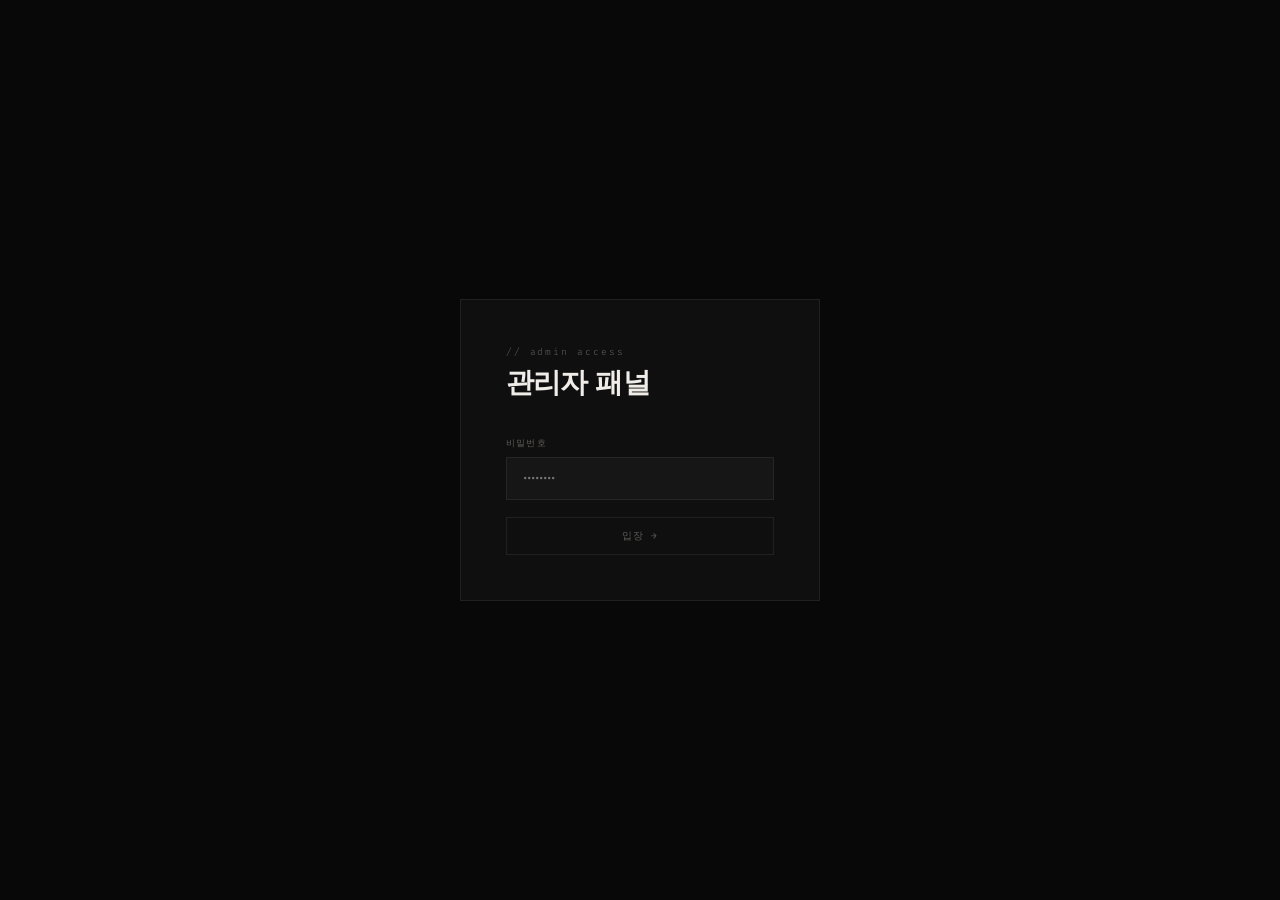
==== commit 1736fe72: "Add files via upload" ====
--- a/admin.html
+++ b/admin.html
@@ -5,131 +5,143 @@
 <meta name="viewport" content="width=device-width, initial-scale=1.0">
 <title>관리자 — EK</title>
 <link rel="preconnect" href="https://fonts.googleapis.com">
+<link rel="preconnect" href="https://fonts.gstatic.com" crossorigin>
 <link href="https://fonts.googleapis.com/css2?family=Syne:wght@700;800&family=Outfit:wght@300;400;500&family=Fira+Code:wght@300;400&display=swap" rel="stylesheet">
 <style>
-:root{
-  --bg:#080808;--bg1:#0f0f0f;--bg2:#141414;
-  --text:#f0ede8;--sub:#5a5856;
-  --accent:#b8ff57;--accent-dim:rgba(184,255,87,.1);
-  --border:rgba(255,255,255,.07);--border-h:rgba(184,255,87,.3);
-  --danger:#ff4444;--danger-dim:rgba(255,68,68,.1);
-}
-*,*::before,*::after{margin:0;padding:0;box-sizing:border-box;}
-body{background:var(--bg);color:var(--text);font-family:'Outfit',sans-serif;font-weight:300;min-height:100vh;}
-
-#login{min-height:100vh;display:flex;align-items:center;justify-content:center;}
-.login-card{width:380px;border:1px solid var(--border);background:var(--bg1);padding:3rem;}
-.login-eye{font-family:'Fira Code',monospace;font-size:.62rem;color:var(--sub);letter-spacing:.2em;margin-bottom:.4rem;}
-.login-eye::before{content:'// ';}
-.login-title{font-family:'Syne',sans-serif;font-weight:800;font-size:1.8rem;letter-spacing:-.03em;margin-bottom:2.5rem;color:var(--text);}
-.err-msg{font-family:'Fira Code',monospace;font-size:.62rem;color:var(--danger);margin-bottom:.8rem;display:none;}
-
-label{font-family:'Fira Code',monospace;font-size:.6rem;color:var(--sub);letter-spacing:.15em;display:block;margin-bottom:.4rem;margin-top:1rem;}
-label:first-of-type{margin-top:0;}
-input[type=text],input[type=password],input[type=url],input[type=date],textarea{
-  width:100%;background:var(--bg2);border:1px solid var(--border);color:var(--text);
-  padding:.75rem 1rem;font-family:'Outfit',sans-serif;font-size:.88rem;font-weight:300;
-  outline:none;transition:border-color .2s;display:block;
-}
-input:focus,textarea:focus{border-color:var(--border-h);}
-textarea{min-height:90px;resize:vertical;}
-input[type=file]{width:100%;color:var(--sub);font-size:.8rem;padding:.4rem 0;}
-input[type=range]{width:100%;accent-color:var(--accent);display:block;margin:.4rem 0;}
-
-.btn{
-  display:inline-flex;align-items:center;justify-content:center;
-  background:none;border:1px solid var(--border);color:var(--sub);
-  padding:.7rem 1.4rem;font-family:'Fira Code',monospace;font-size:.62rem;
-  letter-spacing:.1em;cursor:pointer;transition:color .2s,border-color .2s;
-  margin-top:1rem;
-}
-.btn:hover{color:var(--accent);border-color:var(--border-h);}
-.btn-full{width:100%;display:flex;}
-.btn-sm{padding:.35rem .75rem;font-size:.55rem;margin-top:0;}
-.btn-danger{border-color:rgba(255,68,68,.2);color:#996655;}
-.btn-danger:hover{color:var(--danger);border-color:rgba(255,68,68,.5);}
-.btn-row{display:flex;gap:.6rem;margin-top:1rem;flex-wrap:wrap;}
-
-#admin{display:none;}
-.top-bar{
-  position:sticky;top:0;z-index:100;
-  background:rgba(8,8,8,.94);backdrop-filter:blur(20px);
+:root {
+  --bg:#080808; --bg1:#0f0f0f; --bg2:#161616;
+  --text:#f0ede8; --sub:#5c5a57;
+  --accent:#b8ff57; --accent-dim:rgba(184,255,87,0.1);
+  --border:rgba(255,255,255,0.07); --border-h:rgba(184,255,87,0.28);
+  --danger:#ff4444; --danger-dim:rgba(255,68,68,0.1);
+}
+*, *::before, *::after { margin:0; padding:0; box-sizing:border-box; }
+body { background:var(--bg); color:var(--text); font-family:'Outfit',sans-serif; font-weight:300; min-height:100vh; -webkit-font-smoothing:antialiased; }
+
+/* ── 로그인 ── */
+#login { min-height:100vh; display:flex; align-items:center; justify-content:center; }
+.login-card { width:360px; border:1px solid var(--border); background:var(--bg1); padding:2.8rem; }
+.login-eye { font-family:'Fira Code',monospace; font-size:.6rem; color:var(--sub); letter-spacing:.2em; margin-bottom:.4rem; }
+.login-eye::before { content:'// '; }
+.login-title { font-family:'Syne',sans-serif; font-weight:800; font-size:1.75rem; letter-spacing:-.03em; margin-bottom:2.2rem; }
+.err-msg { font-family:'Fira Code',monospace; font-size:.6rem; color:var(--danger); margin-top:.4rem; margin-bottom:.6rem; display:none; }
+
+/* ── 입력 ── */
+label { font-family:'Fira Code',monospace; font-size:.58rem; color:var(--sub); letter-spacing:.14em; display:block; margin-bottom:.4rem; margin-top:1rem; }
+label:first-of-type { margin-top:0; }
+input[type=text], input[type=password], input[type=url], input[type=date], textarea {
+  width:100%; background:var(--bg2); border:1px solid var(--border); color:var(--text);
+  padding:.72rem 1rem; font-family:'Outfit',sans-serif; font-size:.86rem; font-weight:300;
+  outline:none; transition:border-color .2s; display:block;
+}
+input:focus, textarea:focus { border-color:var(--border-h); }
+textarea { min-height:88px; resize:vertical; }
+input[type=file] { width:100%; color:var(--sub); font-size:.78rem; padding:.35rem 0; }
+input[type=range] { width:100%; accent-color:var(--accent); display:block; margin:.35rem 0; }
+
+/* ── 버튼 ── */
+.btn {
+  display:inline-flex; align-items:center; justify-content:center;
+  background:none; border:1px solid var(--border); color:var(--sub);
+  padding:.68rem 1.3rem; font-family:'Fira Code',monospace; font-size:.6rem;
+  letter-spacing:.1em; cursor:pointer; transition:color .2s, border-color .2s, background .2s;
+  margin-top:.9rem;
+}
+.btn:hover { color:var(--accent); border-color:var(--border-h); background:var(--accent-dim); }
+.btn-full { width:100%; display:flex; }
+.btn-sm { padding:.32rem .7rem; font-size:.54rem; margin-top:0; }
+.btn-danger { border-color:rgba(255,68,68,.18); color:#8a6655; }
+.btn-danger:hover { color:var(--danger); border-color:rgba(255,68,68,.45); background:var(--danger-dim); }
+.btn-row { display:flex; gap:.6rem; margin-top:.9rem; flex-wrap:wrap; }
+
+/* ── 어드민 레이아웃 ── */
+#admin { display:none; }
+.topbar {
+  position:sticky; top:0; z-index:100;
+  background:rgba(8,8,8,.94); backdrop-filter:blur(16px);
   border-bottom:1px solid var(--border);
-  display:flex;align-items:center;justify-content:space-between;
+  display:flex; align-items:center; justify-content:space-between;
   padding:0 2rem;
 }
-.logo-text{font-family:'Syne',sans-serif;font-weight:800;font-size:.9rem;color:var(--accent);padding:1.1rem 0;letter-spacing:-.02em;}
-.tab-bar{display:flex;}
-.tab-btn{
-  background:none;border:none;border-bottom:2px solid transparent;
-  color:var(--sub);padding:1.1rem .9rem;
-  font-family:'Fira Code',monospace;font-size:.6rem;letter-spacing:.08em;
-  cursor:pointer;transition:color .2s,border-color .2s;white-space:nowrap;
-}
-.tab-btn:hover{color:var(--text);}
-.tab-btn.active{color:var(--accent);border-bottom-color:var(--accent);}
-.logout{
-  background:none;border:1px solid var(--border);color:var(--sub);
-  padding:.35rem .8rem;font-family:'Fira Code',monospace;font-size:.55rem;
-  cursor:pointer;transition:all .2s;white-space:nowrap;
-}
-.logout:hover{color:var(--danger);border-color:rgba(255,68,68,.4);}
-
-.body-wrap{max-width:860px;margin:0 auto;padding:2.5rem 2rem;}
-.panel{display:none;}
-.panel.active{display:block;}
-
-.sec-title{
-  font-family:'Fira Code',monospace;font-size:.6rem;color:var(--accent);
-  letter-spacing:.2em;padding-bottom:.8rem;margin-bottom:1.5rem;
-  border-bottom:1px solid var(--border);display:flex;align-items:center;gap:.6rem;
-}
-.sec-title::before{content:'//';color:var(--sub);}
-.card{border:1px solid var(--border);background:var(--bg1);padding:1.8rem;margin-bottom:1.5rem;}
-.card-note{font-family:'Fira Code',monospace;font-size:.58rem;color:var(--sub);letter-spacing:.1em;margin-bottom:1.2rem;line-height:1.6;}
-.row2{display:grid;grid-template-columns:1fr 1fr;gap:1rem;}
-.range-row{display:flex;align-items:center;gap:1rem;margin-top:.4rem;}
-.range-val{font-family:'Fira Code',monospace;font-size:.7rem;color:var(--accent);min-width:38px;text-align:right;}
-.preview-img{width:100%;max-height:200px;object-fit:cover;margin-top:.8rem;border:1px solid var(--border);display:none;}
-.insta-prev{margin-top:.8rem;display:none;}
-.insta-prev iframe{width:100%;max-width:400px;height:450px;border:none;display:block;}
-
-.list-wrap{margin-bottom:2rem;}
-.list-item{
-  display:flex;align-items:center;gap:1rem;
-  border:1px solid var(--border);background:var(--bg1);
-  padding:1rem 1.2rem;margin-bottom:2px;transition:background .15s;
-}
-.list-item:hover{background:var(--bg2);}
-.thumb{width:68px;height:50px;object-fit:cover;border:1px solid var(--border);flex-shrink:0;background:var(--bg2);}
-.thumb-ig{width:68px;height:50px;border:1px solid var(--border);flex-shrink:0;background:var(--bg2);display:flex;align-items:center;justify-content:center;font-family:'Fira Code',monospace;font-size:.55rem;color:var(--accent);}
-.list-info{flex:1;min-width:0;}
-.list-name{font-size:.88rem;color:var(--text);white-space:nowrap;overflow:hidden;text-overflow:ellipsis;margin-bottom:.15rem;}
-.list-sub{font-family:'Fira Code',monospace;font-size:.58rem;color:var(--sub);}
-.list-actions{display:flex;gap:.4rem;flex-shrink:0;}
-.empty{font-family:'Fira Code',monospace;font-size:.65rem;color:var(--sub);padding:1.5rem 0;}
-
-.guide{background:var(--bg2);border-left:2px solid var(--accent);padding:.9rem 1.1rem;margin-bottom:1.2rem;}
-.guide p{font-size:.78rem;color:var(--sub);line-height:1.8;}
-.guide code{font-family:'Fira Code',monospace;font-size:.7rem;color:var(--accent);}
-.guide strong{color:var(--text);font-weight:400;}
-
-.divider{border:none;border-top:1px solid var(--border);margin:2rem 0;}
-.back-link{display:inline-block;color:var(--sub);text-decoration:none;font-family:'Fira Code',monospace;font-size:.62rem;letter-spacing:.1em;border:1px solid var(--border);padding:.5rem 1rem;transition:all .2s;}
-.back-link:hover{color:var(--accent);border-color:var(--border-h);}
-.toast{position:fixed;bottom:2rem;left:50%;transform:translateX(-50%);background:var(--bg1);border:1px solid var(--border-h);color:var(--accent);padding:.65rem 1.3rem;font-family:'Fira Code',monospace;font-size:.62rem;letter-spacing:.1em;opacity:0;transition:opacity .3s;pointer-events:none;z-index:9999;white-space:nowrap;}
-.toast.show{opacity:1;}
-
-@media(max-width:600px){
-  .top-bar{padding:0 1rem;}
-  .tab-bar{overflow-x:auto;}
-  .body-wrap{padding:1.5rem 1rem;}
-  .row2{grid-template-columns:1fr;}
+.topbar-logo { font-family:'Syne',sans-serif; font-weight:800; font-size:.88rem; color:var(--accent); padding:1.1rem 0; }
+.tabbar { display:flex; overflow-x:auto; }
+.tabbar::-webkit-scrollbar { display:none; }
+.tbtn {
+  background:none; border:none; border-bottom:2px solid transparent;
+  color:var(--sub); padding:1.1rem .85rem;
+  font-family:'Fira Code',monospace; font-size:.58rem; letter-spacing:.08em;
+  cursor:pointer; transition:color .2s, border-color .2s; white-space:nowrap;
+}
+.tbtn:hover { color:var(--text); }
+.tbtn.on { color:var(--accent); border-bottom-color:var(--accent); }
+.logout-btn {
+  background:none; border:1px solid var(--border); color:var(--sub);
+  padding:.32rem .75rem; font-family:'Fira Code',monospace; font-size:.54rem;
+  letter-spacing:.08em; cursor:pointer; transition:all .2s; white-space:nowrap;
+}
+.logout-btn:hover { color:var(--danger); border-color:rgba(255,68,68,.4); }
+
+.wrap { max-width:840px; margin:0 auto; padding:2.4rem 1.8rem; }
+.panel { display:none; }
+.panel.on { display:block; }
+
+/* ── 섹션 제목 ── */
+.stitle {
+  font-family:'Fira Code',monospace; font-size:.58rem; color:var(--accent);
+  letter-spacing:.18em; display:flex; align-items:center; gap:.6rem;
+  padding-bottom:.75rem; margin-bottom:1.4rem; border-bottom:1px solid var(--border);
+}
+.stitle::before { content:'//'; color:var(--sub); }
+
+/* ── 카드 ── */
+.card { border:1px solid var(--border); background:var(--bg1); padding:1.7rem; margin-bottom:1.4rem; }
+.card-note { font-family:'Fira Code',monospace; font-size:.56rem; color:var(--sub); letter-spacing:.08em; margin-bottom:1.1rem; line-height:1.65; }
+.row2 { display:grid; grid-template-columns:1fr 1fr; gap:.9rem; }
+.range-row { display:flex; align-items:center; gap:.9rem; }
+.rval { font-family:'Fira Code',monospace; font-size:.68rem; color:var(--accent); min-width:36px; text-align:right; }
+.prev-img { width:100%; max-height:190px; object-fit:cover; margin-top:.7rem; border:1px solid var(--border); display:none; }
+.ig-prev { margin-top:.75rem; display:none; }
+.ig-prev iframe { width:100%; max-width:390px; height:440px; border:none; display:block; }
+
+/* ── 리스트 ── */
+.lw { margin-bottom:1.8rem; }
+.li {
+  display:flex; align-items:center; gap:.9rem;
+  border:1px solid var(--border); background:var(--bg1);
+  padding:.95rem 1.2rem; margin-bottom:2px; transition:background .15s;
+}
+.li:hover { background:var(--bg2); }
+.li-thumb { width:66px; height:48px; object-fit:cover; border:1px solid var(--border); flex-shrink:0; background:var(--bg2); }
+.li-ig { width:66px; height:48px; border:1px solid var(--border); flex-shrink:0; background:var(--bg2); display:flex; align-items:center; justify-content:center; font-family:'Fira Code',monospace; font-size:.52rem; color:var(--accent); }
+.li-info { flex:1; min-width:0; }
+.li-name { font-size:.86rem; color:var(--text); white-space:nowrap; overflow:hidden; text-overflow:ellipsis; margin-bottom:.14rem; }
+.li-sub { font-family:'Fira Code',monospace; font-size:.56rem; color:var(--sub); }
+.li-acts { display:flex; gap:.35rem; flex-shrink:0; }
+.empty { font-family:'Fira Code',monospace; font-size:.62rem; color:var(--sub); padding:1.4rem 0; }
+
+/* ── 가이드 ── */
+.guide { background:var(--bg2); border-left:2px solid var(--accent); padding:.85rem 1.1rem; margin-bottom:1.1rem; }
+.guide p { font-size:.76rem; color:var(--sub); line-height:1.8; word-break:keep-all; }
+.guide code { font-family:'Fira Code',monospace; font-size:.68rem; color:var(--accent); }
+.guide strong { color:var(--text); font-weight:400; }
+
+/* ── 기타 ── */
+.divider { border:none; border-top:1px solid var(--border); margin:1.8rem 0; }
+.back { display:inline-block; color:var(--sub); text-decoration:none; font-family:'Fira Code',monospace; font-size:.6rem; letter-spacing:.1em; border:1px solid var(--border); padding:.45rem .95rem; transition:all .2s; }
+.back:hover { color:var(--accent); border-color:var(--border-h); }
+.toast { position:fixed; bottom:1.8rem; left:50%; transform:translateX(-50%); background:var(--bg1); border:1px solid var(--border-h); color:var(--accent); padding:.6rem 1.25rem; font-family:'Fira Code',monospace; font-size:.6rem; letter-spacing:.1em; opacity:0; transition:opacity .3s; pointer-events:none; z-index:9999; white-space:nowrap; }
+.toast.show { opacity:1; }
+
+@media(max-width:600px) {
+  .topbar { padding:0 1rem; flex-wrap:wrap; row-gap:.3rem; padding-bottom:.3rem; }
+  .wrap { padding:1.8rem 1rem; }
+  .row2 { grid-template-columns:1fr; }
 }
 </style>
 </head>
 <body>
 
+<!-- 로그인 -->
 <div id="login">
   <div class="login-card">
     <div class="login-eye">admin access</div>
@@ -137,37 +149,40 @@
     <label>비밀번호</label>
     <input type="password" id="pw-input" placeholder="••••••••">
     <div class="err-msg" id="err-msg">// 비밀번호가 틀렸어요</div>
-    <button class="btn btn-full" onclick="doLogin()" style="margin-top:1.2rem">입장 →</button>
+    <button class="btn btn-full" onclick="doLogin()" style="margin-top:1.1rem">입장 →</button>
   </div>
 </div>
 
+<!-- 어드민 -->
 <div id="admin">
-  <div class="top-bar">
-    <div class="logo-text">EK / Admin</div>
-    <div class="tab-bar">
-      <button class="tab-btn active" data-tab="about">소개</button>
-      <button class="tab-btn" data-tab="projects">프로젝트</button>
-      <button class="tab-btn" data-tab="skills">기술</button>
-      <button class="tab-btn" data-tab="gallery">갤러리</button>
-      <button class="tab-btn" data-tab="config">설정</button>
+  <div class="topbar">
+    <div class="topbar-logo">EK / Admin</div>
+    <div class="tabbar">
+      <button class="tbtn on" data-tab="about">소개</button>
+      <button class="tbtn" data-tab="projects">프로젝트</button>
+      <button class="tbtn" data-tab="skills">기술</button>
+      <button class="tbtn" data-tab="gallery">갤러리</button>
+      <button class="tbtn" data-tab="config">설정</button>
     </div>
-    <button class="logout" onclick="doLogout()">로그아웃</button>
+    <button class="logout-btn" onclick="doLogout()">로그아웃</button>
   </div>
 
-  <div class="body-wrap">
-
-    <div class="panel active" id="tab-about">
-      <div class="sec-title">소개 글 수정</div>
+  <div class="wrap">
+
+    <!-- 소개 -->
+    <div class="panel on" id="tab-about">
+      <div class="stitle">소개 글 수정</div>
       <div class="card">
-        <div class="card-note">줄바꿈으로 문단을 구분해요. 저장하면 포트폴리오에 바로 반영돼요.</div>
-        <label>자기소개</label>
-        <textarea id="about-text" placeholder="한국에서 백엔드 개발을 향해..."></textarea>
+        <div class="card-note">줄바꿈으로 문단을 구분해요. 저장하면 포트폴리오에 즉시 반영돼요.</div>
+        <label>자기소개 텍스트</label>
+        <textarea id="about-text" placeholder="한국에서 백엔드 개발을 향해 달려가는 고등학생이에요..."></textarea>
         <button class="btn btn-full" onclick="saveAbout()">저장 →</button>
       </div>
     </div>
 
+    <!-- 프로젝트 -->
     <div class="panel" id="tab-projects">
-      <div class="sec-title">프로젝트 추가</div>
+      <div class="stitle">프로젝트 추가</div>
       <div class="card">
         <label>프로젝트 이름 *</label>
         <input type="text" id="pj-name" placeholder="응급의료 종합 시스템">
@@ -179,12 +194,13 @@
         <input type="url" id="pj-link" placeholder="https://github.com/...">
         <button class="btn btn-full" onclick="addProject()">프로젝트 추가 →</button>
       </div>
-      <div class="sec-title">등록된 프로젝트</div>
-      <div class="list-wrap" id="pj-list"></div>
+      <div class="stitle">등록된 프로젝트</div>
+      <div class="lw" id="pj-list"></div>
     </div>
 
+    <!-- 기술 -->
     <div class="panel" id="tab-skills">
-      <div class="sec-title">기술 추가</div>
+      <div class="stitle">기술 추가</div>
       <div class="card">
         <div class="row2">
           <div>
@@ -192,7 +208,7 @@
             <input type="text" id="sk-name" placeholder="Python">
           </div>
           <div>
-            <label>숙련도 레벨</label>
+            <label>숙련도 레벨 라벨</label>
             <input type="text" id="sk-label" placeholder="중급">
           </div>
         </div>
@@ -202,16 +218,17 @@
         </div>
         <button class="btn btn-full" onclick="addSkill()">기술 추가 →</button>
       </div>
-      <div class="sec-title">등록된 기술</div>
-      <div class="list-wrap" id="sk-list"></div>
+      <div class="stitle">등록된 기술</div>
+      <div class="lw" id="sk-list"></div>
     </div>
 
+    <!-- 갤러리 -->
     <div class="panel" id="tab-gallery">
-      <div class="sec-title">사진 직접 업로드</div>
+      <div class="stitle">사진 직접 업로드</div>
       <div class="card">
-        <label>이미지 파일 *</label>
+        <label>이미지 파일 * (4MB 이하 권장)</label>
         <input type="file" id="ph-file" accept="image/*" onchange="onPhotoFile(this)">
-        <img class="preview-img" id="ph-preview" alt="미리보기">
+        <img class="prev-img" id="ph-preview" alt="미리보기">
         <div class="row2">
           <div>
             <label>촬영 장소 *</label>
@@ -224,30 +241,31 @@
         </div>
         <button class="btn btn-full" onclick="addPhoto()">사진 추가 →</button>
       </div>
-      <div class="sec-title">등록된 사진</div>
-      <div class="list-wrap" id="ph-list"></div>
-
-      <div class="sec-title">Instagram 게시물 추가</div>
+      <div class="stitle">등록된 사진</div>
+      <div class="lw" id="ph-list"></div>
+
+      <div class="stitle">Instagram 게시물 추가</div>
       <div class="guide">
         <p>인스타 앱 → 게시물 → <strong>공유 → 링크 복사</strong> 후 붙여넣으세요.<br>
         형식: <code>https://www.instagram.com/p/게시물코드/</code><br>
-        <strong>공개 계정</strong> 게시물만 임베드가 표시돼요.</p>
+        <strong>공개 계정</strong>의 게시물만 임베드가 표시돼요.</p>
       </div>
       <div class="card">
         <label>Instagram 게시물 URL *</label>
-        <input type="url" id="ig-url" placeholder="https://www.instagram.com/p/ABC123/">
-        <div class="insta-prev" id="ig-prev"></div>
+        <input type="url" id="ig-url" placeholder="https://www.instagram.com/p/ABC123xyz/">
+        <div class="ig-prev" id="ig-prev"></div>
         <div class="btn-row">
           <button class="btn" onclick="previewIG()">미리보기 →</button>
           <button class="btn" onclick="addIG()">갤러리에 추가 →</button>
         </div>
       </div>
-      <div class="sec-title">등록된 Instagram 게시물</div>
-      <div class="list-wrap" id="ig-list"></div>
+      <div class="stitle">등록된 Instagram 게시물</div>
+      <div class="lw" id="ig-list"></div>
     </div>
 
+    <!-- 설정 -->
     <div class="panel" id="tab-config">
-      <div class="sec-title">소셜 링크</div>
+      <div class="stitle">소셜 링크</div>
       <div class="card">
         <label>GitHub URL</label>
         <input type="url" id="cfg-gh" placeholder="https://github.com/username">
@@ -255,7 +273,7 @@
         <input type="url" id="cfg-ig" placeholder="https://instagram.com/username">
         <button class="btn btn-full" onclick="saveConfig()">저장 →</button>
       </div>
-      <div class="sec-title">비밀번호 변경</div>
+      <div class="stitle">비밀번호 변경</div>
       <div class="card">
         <label>새 비밀번호</label>
         <input type="password" id="new-pw" placeholder="새 비밀번호">
@@ -264,7 +282,7 @@
         <button class="btn btn-full btn-danger" onclick="changePw()">비밀번호 변경 →</button>
       </div>
       <div class="divider"></div>
-      <a href="index.html" class="back-link">← 포트폴리오 보기</a>
+      <a href="index.html" class="back">← 포트폴리오 보기</a>
     </div>
 
   </div>
@@ -277,38 +295,34 @@
 
 const $ = id => document.getElementById(id);
 
-function showToast(msg) {
+// ── 토스트 ──────────────────────────────────────────────────────
+function toast(msg) {
   const el = $('toast');
   el.textContent = msg;
   el.classList.add('show');
-  clearTimeout(el._tid);
-  el._tid = setTimeout(() => el.classList.remove('show'), 2600);
-}
-
-// ── localStorage 래퍼 ──────────────────────────────────────────────────────
+  clearTimeout(el._t);
+  el._t = setTimeout(() => el.classList.remove('show'), 2700);
+}
+
+// ── DB 유틸 ─────────────────────────────────────────────────────
 function dbGet(key) {
   try {
-    const raw = localStorage.getItem(key);
-    return raw ? JSON.parse(raw) : null;
-  } catch(e) {
-    console.error('dbGet', key, e);
-    return null;
-  }
-}
-
+    const v = localStorage.getItem(key);
+    return v ? JSON.parse(v) : null;
+  } catch(e) { console.warn('dbGet', key, e); return null; }
+}
 function dbSet(key, val) {
   try {
     localStorage.setItem(key, JSON.stringify(val));
-    console.log('저장 성공:', key, val); // 디버그용
     return true;
   } catch(e) {
     console.error('dbSet', key, e);
-    showToast('// 저장 실패 — 저장 공간이 부족할 수 있어요');
+    toast('// 저장 실패 — 저장 공간이 부족할 수 있어요');
     return false;
   }
 }
 
-// ── 초기 기본 데이터 세팅 (최초 1회) ─────────────────────────────────────
+// ── 기본 데이터 초기화 (최초 1회) ──────────────────────────────
 function initDefaults() {
   if (!dbGet('projects')) {
     dbSet('projects', [
@@ -330,7 +344,7 @@
   if (!dbGet('config'))      dbSet('config', {});
 }
 
-// ── 인증 ──────────────────────────────────────────────────────────────────
+// ── 인증 ────────────────────────────────────────────────────────
 const DEF_PW = 'admin123';
 const getPw  = () => localStorage.getItem('admin_pw') || DEF_PW;
 
@@ -346,31 +360,31 @@
 }
 function doLogout() {
   $('admin').style.display = 'none';
-  $('login').style.display = 'flex';
+  $('login').style.display  = 'flex';
   $('pw-input').value = '';
   $('err-msg').style.display = 'none';
 }
 function changePw() {
   const a = $('new-pw').value, b = $('cfm-pw').value;
-  if (!a) return showToast('// 새 비밀번호를 입력해주세요');
-  if (a !== b) return showToast('// 비밀번호가 일치하지 않아요');
+  if (!a) return toast('// 새 비밀번호를 입력해주세요');
+  if (a !== b) return toast('// 비밀번호가 일치하지 않아요');
   localStorage.setItem('admin_pw', a);
   $('new-pw').value = ''; $('cfm-pw').value = '';
-  showToast('// 비밀번호가 변경됐어요');
+  toast('// 비밀번호가 변경됐어요');
 }
 $('pw-input').addEventListener('keydown', e => { if (e.key === 'Enter') doLogin(); });
 
-// ── 탭 전환 ───────────────────────────────────────────────────────────────
-document.querySelectorAll('.tab-btn').forEach(btn => {
+// ── 탭 ──────────────────────────────────────────────────────────
+document.querySelectorAll('.tbtn').forEach(btn => {
   btn.addEventListener('click', () => {
-    document.querySelectorAll('.tab-btn').forEach(b => b.classList.remove('active'));
-    document.querySelectorAll('.panel').forEach(p => p.classList.remove('active'));
-    btn.classList.add('active');
-    $('tab-' + btn.dataset.tab).classList.add('active');
+    document.querySelectorAll('.tbtn').forEach(b => b.classList.remove('on'));
+    document.querySelectorAll('.panel').forEach(p => p.classList.remove('on'));
+    btn.classList.add('on');
+    $('tab-' + btn.dataset.tab).classList.add('on');
   });
 });
 
-// ── 소개 ──────────────────────────────────────────────────────────────────
+// ── 소개 ────────────────────────────────────────────────────────
 function loadAbout() {
   const cfg = dbGet('config') || {};
   if (cfg.aboutText) $('about-text').value = cfg.aboutText;
@@ -378,28 +392,28 @@
 function saveAbout() {
   const cfg = dbGet('config') || {};
   cfg.aboutText = $('about-text').value;
-  if (dbSet('config', cfg)) showToast('// 소개 글이 저장됐어요');
-}
-
-// ── 프로젝트 ──────────────────────────────────────────────────────────────
+  if (dbSet('config', cfg)) toast('// 소개 글이 저장됐어요');
+}
+
+// ── 프로젝트 ────────────────────────────────────────────────────
 function renderProjects() {
   const list = dbGet('projects') || [];
   const el = $('pj-list');
   if (!list.length) { el.innerHTML = '<div class="empty">// 등록된 프로젝트가 없어요</div>'; return; }
   el.innerHTML = list.map((p, i) => `
-    <div class="list-item">
-      <div class="list-info">
-        <div class="list-name">${p.name}</div>
-        <div class="list-sub">${(p.tags||[]).join(' · ')}</div>
-      </div>
-      <div class="list-actions">
+    <div class="li">
+      <div class="li-info">
+        <div class="li-name">${p.name}</div>
+        <div class="li-sub">${(p.tags||[]).join(' · ')}</div>
+      </div>
+      <div class="li-acts">
         <button class="btn btn-sm btn-danger" onclick="delProject(${i})">삭제</button>
       </div>
     </div>`).join('');
 }
 function addProject() {
   const name = $('pj-name').value.trim();
-  if (!name) return showToast('// 프로젝트 이름을 입력해주세요');
+  if (!name) return toast('// 프로젝트 이름을 입력해주세요');
   const list = dbGet('projects') || [];
   list.unshift({
     name,
@@ -410,7 +424,7 @@
   if (!dbSet('projects', list)) return;
   ['pj-name','pj-desc','pj-tags','pj-link'].forEach(id => $(id).value = '');
   renderProjects();
-  showToast('// 프로젝트가 추가됐어요');
+  toast('// 프로젝트가 추가됐어요');
 }
 function delProject(i) {
   if (!confirm('이 프로젝트를 삭제할까요?')) return;
@@ -418,35 +432,35 @@
   list.splice(i, 1);
   if (!dbSet('projects', list)) return;
   renderProjects();
-  showToast('// 삭제됐어요');
-}
-
-// ── 기술 ──────────────────────────────────────────────────────────────────
+  toast('// 삭제됐어요');
+}
+
+// ── 기술 ────────────────────────────────────────────────────────
 function renderSkills() {
   const list = dbGet('skills') || [];
   const el = $('sk-list');
   if (!list.length) { el.innerHTML = '<div class="empty">// 등록된 기술이 없어요</div>'; return; }
   el.innerHTML = list.map((s, i) => `
-    <div class="list-item">
-      <div class="list-info">
-        <div class="list-name">${s.name}</div>
-        <div class="list-sub">${s.label} — ${s.level}%</div>
-      </div>
-      <div class="list-actions">
+    <div class="li">
+      <div class="li-info">
+        <div class="li-name">${s.name}</div>
+        <div class="li-sub">${s.label} — ${s.level}%</div>
+      </div>
+      <div class="li-acts">
         <button class="btn btn-sm btn-danger" onclick="delSkill(${i})">삭제</button>
       </div>
     </div>`).join('');
 }
 function addSkill() {
   const name = $('sk-name').value.trim();
-  if (!name) return showToast('// 기술 이름을 입력해주세요');
+  if (!name) return toast('// 기술 이름을 입력해주세요');
   const list = dbGet('skills') || [];
   list.push({ name, level: parseInt($('sk-range').value), label: $('sk-label').value.trim() || '중급' });
   if (!dbSet('skills', list)) return;
   $('sk-name').value = ''; $('sk-label').value = '';
   $('sk-range').value = 65; $('sk-val').textContent = '65';
   renderSkills();
-  showToast('// 기술이 추가됐어요');
+  toast('// 기술이 추가됐어요');
 }
 function delSkill(i) {
   if (!confirm('이 기술을 삭제할까요?')) return;
@@ -454,51 +468,46 @@
   list.splice(i, 1);
   if (!dbSet('skills', list)) return;
   renderSkills();
-  showToast('// 삭제됐어요');
-}
-
-// ── 사진 ──────────────────────────────────────────────────────────────────
+  toast('// 삭제됐어요');
+}
+
+// ── 사진 ────────────────────────────────────────────────────────
 let pendingPhoto = null;
-
 function onPhotoFile(input) {
   const file = input.files[0];
   if (!file) return;
-  if (file.size > 4 * 1024 * 1024) {
-    showToast('// 파일이 너무 커요 — 4MB 이하 이미지를 써주세요');
-  }
+  if (file.size > 5 * 1024 * 1024) toast('// 파일이 커요 — 4MB 이하를 권장해요');
   const reader = new FileReader();
   reader.onload = e => {
     pendingPhoto = e.target.result;
     $('ph-preview').src = pendingPhoto;
     $('ph-preview').style.display = 'block';
   };
-  reader.onerror = () => showToast('// 파일 읽기 실패');
+  reader.onerror = () => toast('// 파일 읽기 실패');
   reader.readAsDataURL(file);
 }
-
 function renderPhotos() {
   const list = dbGet('photos') || [];
   const el = $('ph-list');
   if (!list.length) { el.innerHTML = '<div class="empty">// 등록된 사진이 없어요</div>'; return; }
   el.innerHTML = list.map((p, i) => `
-    <div class="list-item">
-      <img src="${p.src}" class="thumb" alt="">
-      <div class="list-info">
-        <div class="list-name">${p.location}</div>
-        <div class="list-sub">${p.date}</div>
-      </div>
-      <div class="list-actions">
+    <div class="li">
+      <img src="${p.src}" class="li-thumb" alt="">
+      <div class="li-info">
+        <div class="li-name">${p.location}</div>
+        <div class="li-sub">${p.date}</div>
+      </div>
+      <div class="li-acts">
         <button class="btn btn-sm btn-danger" onclick="delPhoto(${i})">삭제</button>
       </div>
     </div>`).join('');
 }
-
 function addPhoto() {
-  if (!pendingPhoto) return showToast('// 이미지를 먼저 선택해주세요');
+  if (!pendingPhoto)          return toast('// 이미지를 먼저 선택해주세요');
   const loc  = $('ph-loc').value.trim();
   const date = $('ph-date').value;
-  if (!loc)  return showToast('// 촬영 장소를 입력해주세요');
-  if (!date) return showToast('// 촬영 날짜를 입력해주세요');
+  if (!loc)  return toast('// 촬영 장소를 입력해주세요');
+  if (!date) return toast('// 촬영 날짜를 입력해주세요');
   const list = dbGet('photos') || [];
   list.push({ src: pendingPhoto, location: loc, date });
   if (!dbSet('photos', list)) return;
@@ -509,57 +518,57 @@
   $('ph-loc').value = '';
   $('ph-date').value = '';
   renderPhotos();
-  showToast('// 사진이 추가됐어요');
-}
-
+  toast('// 사진이 추가됐어요');
+}
 function delPhoto(i) {
   if (!confirm('이 사진을 삭제할까요?')) return;
   const list = dbGet('photos') || [];
   list.splice(i, 1);
   if (!dbSet('photos', list)) return;
   renderPhotos();
-  showToast('// 삭제됐어요');
-}
-
-// ── 인스타그램 ────────────────────────────────────────────────────────────
+  toast('// 삭제됐어요');
+}
+
+// ── 인스타그램 ──────────────────────────────────────────────────
 function parseIG(raw) {
   const m = raw.match(/instagram\.com\/p\/([A-Za-z0-9_\-]+)/);
   if (!m) return null;
   const code = m[1];
-  return { code, url: `https://www.instagram.com/p/${code}/`, embedUrl: `https://www.instagram.com/p/${code}/embed/` };
+  return { code, url:`https://www.instagram.com/p/${code}/`, embedUrl:`https://www.instagram.com/p/${code}/embed/` };
 }
 function previewIG() {
   const parsed = parseIG($('ig-url').value.trim());
-  if (!parsed) return showToast('// 올바른 인스타 게시물 URL이 아니에요');
+  if (!parsed) return toast('// 올바른 인스타 게시물 URL이 아니에요');
   const box = $('ig-prev');
   box.style.display = 'block';
-  box.innerHTML = `<iframe src="${parsed.embedUrl}" width="400" height="450" frameborder="0" scrolling="no" allowtransparency="true"></iframe>`;
-  showToast('// 미리보기 불러오는 중...');
+  box.innerHTML = `<iframe src="${parsed.embedUrl}" width="390" height="440" frameborder="0" scrolling="no" allowtransparency="true"></iframe>`;
+  toast('// 미리보기 불러오는 중...');
 }
 function addIG() {
   const parsed = parseIG($('ig-url').value.trim());
-  if (!parsed) return showToast('// 올바른 인스타 게시물 URL이 아니에요');
+  if (!parsed) return toast('// 올바른 인스타 게시물 URL이 아니에요');
   const list = dbGet('insta_posts') || [];
-  if (list.find(p => p.code === parsed.code)) return showToast('// 이미 추가된 게시물이에요');
+  if (list.find(p => p.code === parsed.code)) return toast('// 이미 추가된 게시물이에요');
   list.unshift({ ...parsed, addedAt: new Date().toLocaleDateString('ko-KR') });
   if (!dbSet('insta_posts', list)) return;
   $('ig-url').value = '';
-  $('ig-prev').style.display = 'none'; $('ig-prev').innerHTML = '';
+  $('ig-prev').style.display = 'none';
+  $('ig-prev').innerHTML = '';
   renderIG();
-  showToast('// Instagram 게시물이 추가됐어요');
+  toast('// Instagram 게시물이 추가됐어요');
 }
 function renderIG() {
   const list = dbGet('insta_posts') || [];
   const el = $('ig-list');
   if (!list.length) { el.innerHTML = '<div class="empty">// 등록된 Instagram 게시물이 없어요</div>'; return; }
   el.innerHTML = list.map((p, i) => `
-    <div class="list-item">
-      <div class="thumb-ig">IG</div>
-      <div class="list-info">
-        <div class="list-name">${p.url}</div>
-        <div class="list-sub">추가일: ${p.addedAt}</div>
-      </div>
-      <div class="list-actions">
+    <div class="li">
+      <div class="li-ig">IG</div>
+      <div class="li-info">
+        <div class="li-name">${p.url}</div>
+        <div class="li-sub">추가일: ${p.addedAt}</div>
+      </div>
+      <div class="li-acts">
         <button class="btn btn-sm" onclick="window.open('${p.url}','_blank')">보기</button>
         <button class="btn btn-sm btn-danger" onclick="delIG(${i})">삭제</button>
       </div>
@@ -571,10 +580,10 @@
   list.splice(i, 1);
   if (!dbSet('insta_posts', list)) return;
   renderIG();
-  showToast('// 삭제됐어요');
-}
-
-// ── 설정 ──────────────────────────────────────────────────────────────────
+  toast('// 삭제됐어요');
+}
+
+// ── 설정 ────────────────────────────────────────────────────────
 function loadConfig() {
   const cfg = dbGet('config') || {};
   if (cfg.github)    $('cfg-gh').value = cfg.github;
@@ -584,10 +593,10 @@
   const cfg = dbGet('config') || {};
   cfg.github    = $('cfg-gh').value.trim();
   cfg.instagram = $('cfg-ig').value.trim();
-  if (dbSet('config', cfg)) showToast('// 설정이 저장됐어요');
-}
-
-// ── 전체 렌더 ─────────────────────────────────────────────────────────────
+  if (dbSet('config', cfg)) toast('// 설정이 저장됐어요');
+}
+
+// ── 전체 렌더 ───────────────────────────────────────────────────
 function renderAll() {
   loadAbout();
   loadConfig();
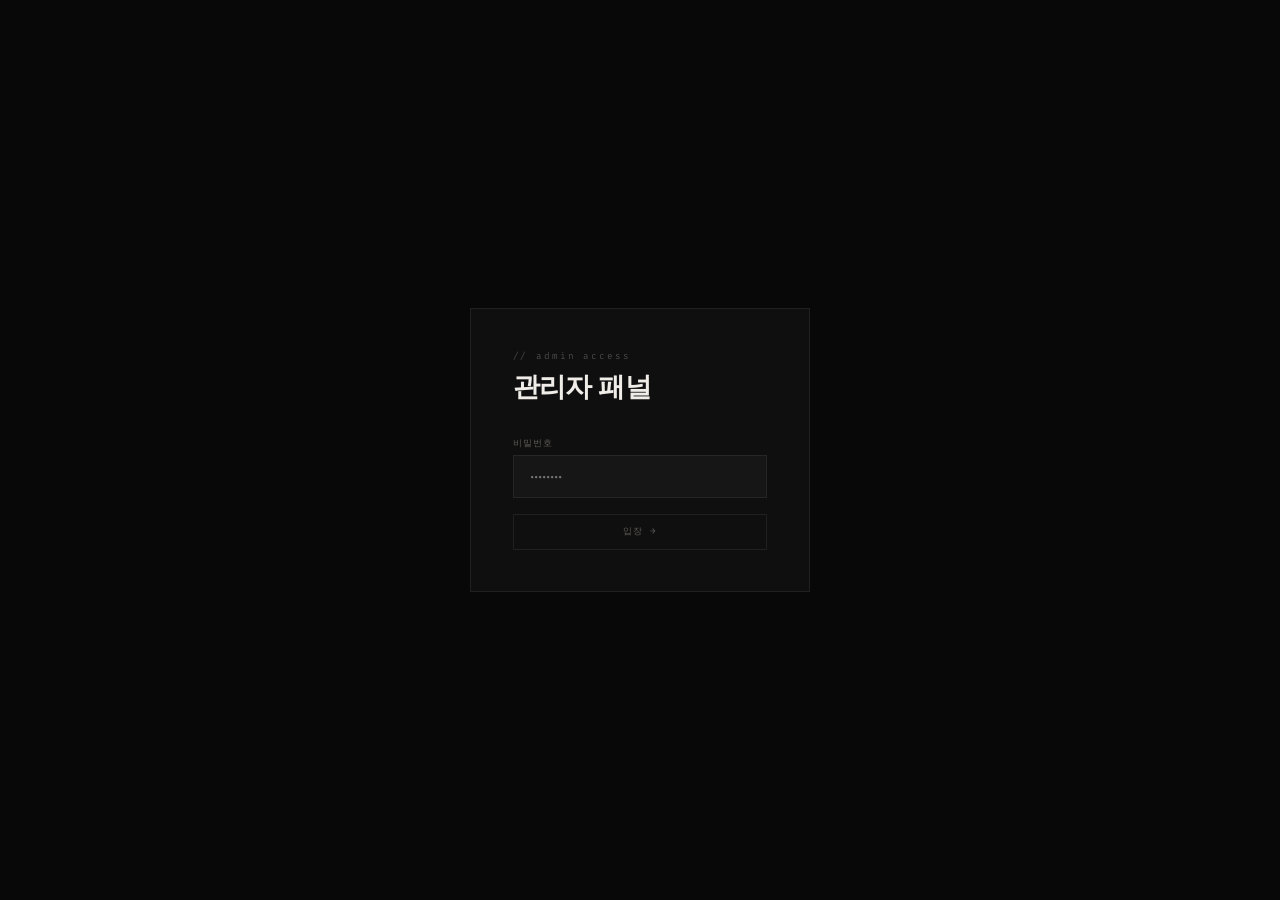
==== commit 958b5138: "Update admin.html" ====
--- a/admin.html
+++ b/admin.html
@@ -8,134 +8,217 @@
 <link rel="preconnect" href="https://fonts.gstatic.com" crossorigin>
 <link href="https://fonts.googleapis.com/css2?family=Syne:wght@700;800&family=Outfit:wght@300;400;500&family=Fira+Code:wght@300;400&display=swap" rel="stylesheet">
 <style>
-:root {
-  --bg:#080808; --bg1:#0f0f0f; --bg2:#161616;
-  --text:#f0ede8; --sub:#5c5a57;
-  --accent:#b8ff57; --accent-dim:rgba(184,255,87,0.1);
-  --border:rgba(255,255,255,0.07); --border-h:rgba(184,255,87,0.28);
-  --danger:#ff4444; --danger-dim:rgba(255,68,68,0.1);
-}
-*, *::before, *::after { margin:0; padding:0; box-sizing:border-box; }
-body { background:var(--bg); color:var(--text); font-family:'Outfit',sans-serif; font-weight:300; min-height:100vh; -webkit-font-smoothing:antialiased; }
-
-/* ── 로그인 ── */
-#login { min-height:100vh; display:flex; align-items:center; justify-content:center; }
-.login-card { width:360px; border:1px solid var(--border); background:var(--bg1); padding:2.8rem; }
-.login-eye { font-family:'Fira Code',monospace; font-size:.6rem; color:var(--sub); letter-spacing:.2em; margin-bottom:.4rem; }
-.login-eye::before { content:'// '; }
-.login-title { font-family:'Syne',sans-serif; font-weight:800; font-size:1.75rem; letter-spacing:-.03em; margin-bottom:2.2rem; }
-.err-msg { font-family:'Fira Code',monospace; font-size:.6rem; color:var(--danger); margin-top:.4rem; margin-bottom:.6rem; display:none; }
-
-/* ── 입력 ── */
-label { font-family:'Fira Code',monospace; font-size:.58rem; color:var(--sub); letter-spacing:.14em; display:block; margin-bottom:.4rem; margin-top:1rem; }
-label:first-of-type { margin-top:0; }
-input[type=text], input[type=password], input[type=url], input[type=date], textarea {
-  width:100%; background:var(--bg2); border:1px solid var(--border); color:var(--text);
-  padding:.72rem 1rem; font-family:'Outfit',sans-serif; font-size:.86rem; font-weight:300;
-  outline:none; transition:border-color .2s; display:block;
-}
-input:focus, textarea:focus { border-color:var(--border-h); }
-textarea { min-height:88px; resize:vertical; }
-input[type=file] { width:100%; color:var(--sub); font-size:.78rem; padding:.35rem 0; }
-input[type=range] { width:100%; accent-color:var(--accent); display:block; margin:.35rem 0; }
-
-/* ── 버튼 ── */
-.btn {
-  display:inline-flex; align-items:center; justify-content:center;
-  background:none; border:1px solid var(--border); color:var(--sub);
-  padding:.68rem 1.3rem; font-family:'Fira Code',monospace; font-size:.6rem;
-  letter-spacing:.1em; cursor:pointer; transition:color .2s, border-color .2s, background .2s;
-  margin-top:.9rem;
-}
-.btn:hover { color:var(--accent); border-color:var(--border-h); background:var(--accent-dim); }
-.btn-full { width:100%; display:flex; }
-.btn-sm { padding:.32rem .7rem; font-size:.54rem; margin-top:0; }
-.btn-danger { border-color:rgba(255,68,68,.18); color:#8a6655; }
-.btn-danger:hover { color:var(--danger); border-color:rgba(255,68,68,.45); background:var(--danger-dim); }
-.btn-row { display:flex; gap:.6rem; margin-top:.9rem; flex-wrap:wrap; }
-
-/* ── 어드민 레이아웃 ── */
-#admin { display:none; }
-.topbar {
-  position:sticky; top:0; z-index:100;
-  background:rgba(8,8,8,.94); backdrop-filter:blur(16px);
+:root{
+  --bg:#080808;--bg1:#0f0f0f;--bg2:#161616;
+  --text:#f0ede8;--sub:#5c5a57;
+  --accent:#b8ff57;--adim:rgba(184,255,87,.1);
+  --border:rgba(255,255,255,.07);--bh:rgba(184,255,87,.28);
+  --danger:#ff4444;--ddim:rgba(255,68,68,.1);
+  --info:#57c8ff;--idim:rgba(87,200,255,.1);
+  --ok:#b8ff57;
+}
+*,*::before,*::after{margin:0;padding:0;box-sizing:border-box;}
+body{background:var(--bg);color:var(--text);font-family:'Outfit',sans-serif;font-weight:300;min-height:100vh;-webkit-font-smoothing:antialiased;}
+
+/* ─ 로그인 ─ */
+#login{min-height:100vh;display:flex;align-items:center;justify-content:center;}
+.lcard{width:340px;border:1px solid var(--border);background:var(--bg1);padding:2.6rem;}
+.leye{font-family:'Fira Code',monospace;font-size:.58rem;color:var(--sub);letter-spacing:.2em;margin-bottom:.4rem;}
+.leye::before{content:'// ';}
+.ltitle{font-family:'Syne',sans-serif;font-weight:800;font-size:1.7rem;letter-spacing:-.03em;margin-bottom:2rem;}
+.lerr{font-family:'Fira Code',monospace;font-size:.58rem;color:var(--danger);margin:.4rem 0 .5rem;display:none;}
+
+/* ─ 입력 공통 ─ */
+lbl,label{font-family:'Fira Code',monospace;font-size:.56rem;color:var(--sub);letter-spacing:.13em;display:block;margin-bottom:.35rem;margin-top:.9rem;}
+label:first-of-type{margin-top:0;}
+input[type=text],input[type=password],input[type=url],input[type=date],textarea{
+  width:100%;background:var(--bg2);border:1px solid var(--border);color:var(--text);
+  padding:.7rem 1rem;font-family:'Outfit',sans-serif;font-size:.85rem;font-weight:300;
+  outline:none;transition:border-color .2s;display:block;
+}
+input:focus,textarea:focus{border-color:var(--bh);}
+textarea{min-height:85px;resize:vertical;}
+input[type=range]{width:100%;accent-color:var(--accent);display:block;margin:.3rem 0;}
+
+/* ─ 버튼 ─ */
+.btn{
+  display:inline-flex;align-items:center;justify-content:center;gap:.35rem;
+  background:none;border:1px solid var(--border);color:var(--sub);
+  padding:.65rem 1.25rem;font-family:'Fira Code',monospace;font-size:.58rem;
+  letter-spacing:.09em;cursor:pointer;transition:color .2s,border-color .2s,background .2s;
+  margin-top:.85rem;
+}
+.btn:hover{color:var(--accent);border-color:var(--bh);background:var(--adim);}
+.btn:disabled{opacity:.35;cursor:not-allowed;pointer-events:none;}
+.btn-full{width:100%;display:flex;}
+.btn-sm{padding:.3rem .65rem;font-size:.52rem;margin-top:0;}
+.btn-del{border-color:rgba(255,68,68,.15);color:#7a5548;}
+.btn-del:hover{color:var(--danger);border-color:rgba(255,68,68,.4);background:var(--ddim);}
+.btn-edit{border-color:rgba(87,200,255,.15);color:#446677;}
+.btn-edit:hover{color:var(--info);border-color:rgba(87,200,255,.4);background:var(--idim);}
+.btnrow{display:flex;gap:.5rem;margin-top:.85rem;flex-wrap:wrap;}
+
+/* ─ 상단바 ─ */
+#admin{display:none;}
+.topbar{
+  position:sticky;top:0;z-index:100;
+  background:rgba(8,8,8,.95);backdrop-filter:blur(16px);
   border-bottom:1px solid var(--border);
-  display:flex; align-items:center; justify-content:space-between;
-  padding:0 2rem;
-}
-.topbar-logo { font-family:'Syne',sans-serif; font-weight:800; font-size:.88rem; color:var(--accent); padding:1.1rem 0; }
-.tabbar { display:flex; overflow-x:auto; }
-.tabbar::-webkit-scrollbar { display:none; }
-.tbtn {
-  background:none; border:none; border-bottom:2px solid transparent;
-  color:var(--sub); padding:1.1rem .85rem;
-  font-family:'Fira Code',monospace; font-size:.58rem; letter-spacing:.08em;
-  cursor:pointer; transition:color .2s, border-color .2s; white-space:nowrap;
-}
-.tbtn:hover { color:var(--text); }
-.tbtn.on { color:var(--accent); border-bottom-color:var(--accent); }
-.logout-btn {
-  background:none; border:1px solid var(--border); color:var(--sub);
-  padding:.32rem .75rem; font-family:'Fira Code',monospace; font-size:.54rem;
-  letter-spacing:.08em; cursor:pointer; transition:all .2s; white-space:nowrap;
-}
-.logout-btn:hover { color:var(--danger); border-color:rgba(255,68,68,.4); }
-
-.wrap { max-width:840px; margin:0 auto; padding:2.4rem 1.8rem; }
-.panel { display:none; }
-.panel.on { display:block; }
-
-/* ── 섹션 제목 ── */
-.stitle {
-  font-family:'Fira Code',monospace; font-size:.58rem; color:var(--accent);
-  letter-spacing:.18em; display:flex; align-items:center; gap:.6rem;
-  padding-bottom:.75rem; margin-bottom:1.4rem; border-bottom:1px solid var(--border);
-}
-.stitle::before { content:'//'; color:var(--sub); }
-
-/* ── 카드 ── */
-.card { border:1px solid var(--border); background:var(--bg1); padding:1.7rem; margin-bottom:1.4rem; }
-.card-note { font-family:'Fira Code',monospace; font-size:.56rem; color:var(--sub); letter-spacing:.08em; margin-bottom:1.1rem; line-height:1.65; }
-.row2 { display:grid; grid-template-columns:1fr 1fr; gap:.9rem; }
-.range-row { display:flex; align-items:center; gap:.9rem; }
-.rval { font-family:'Fira Code',monospace; font-size:.68rem; color:var(--accent); min-width:36px; text-align:right; }
-.prev-img { width:100%; max-height:190px; object-fit:cover; margin-top:.7rem; border:1px solid var(--border); display:none; }
-.ig-prev { margin-top:.75rem; display:none; }
-.ig-prev iframe { width:100%; max-width:390px; height:440px; border:none; display:block; }
-
-/* ── 리스트 ── */
-.lw { margin-bottom:1.8rem; }
-.li {
-  display:flex; align-items:center; gap:.9rem;
-  border:1px solid var(--border); background:var(--bg1);
-  padding:.95rem 1.2rem; margin-bottom:2px; transition:background .15s;
-}
-.li:hover { background:var(--bg2); }
-.li-thumb { width:66px; height:48px; object-fit:cover; border:1px solid var(--border); flex-shrink:0; background:var(--bg2); }
-.li-ig { width:66px; height:48px; border:1px solid var(--border); flex-shrink:0; background:var(--bg2); display:flex; align-items:center; justify-content:center; font-family:'Fira Code',monospace; font-size:.52rem; color:var(--accent); }
-.li-info { flex:1; min-width:0; }
-.li-name { font-size:.86rem; color:var(--text); white-space:nowrap; overflow:hidden; text-overflow:ellipsis; margin-bottom:.14rem; }
-.li-sub { font-family:'Fira Code',monospace; font-size:.56rem; color:var(--sub); }
-.li-acts { display:flex; gap:.35rem; flex-shrink:0; }
-.empty { font-family:'Fira Code',monospace; font-size:.62rem; color:var(--sub); padding:1.4rem 0; }
-
-/* ── 가이드 ── */
-.guide { background:var(--bg2); border-left:2px solid var(--accent); padding:.85rem 1.1rem; margin-bottom:1.1rem; }
-.guide p { font-size:.76rem; color:var(--sub); line-height:1.8; word-break:keep-all; }
-.guide code { font-family:'Fira Code',monospace; font-size:.68rem; color:var(--accent); }
-.guide strong { color:var(--text); font-weight:400; }
-
-/* ── 기타 ── */
-.divider { border:none; border-top:1px solid var(--border); margin:1.8rem 0; }
-.back { display:inline-block; color:var(--sub); text-decoration:none; font-family:'Fira Code',monospace; font-size:.6rem; letter-spacing:.1em; border:1px solid var(--border); padding:.45rem .95rem; transition:all .2s; }
-.back:hover { color:var(--accent); border-color:var(--border-h); }
-.toast { position:fixed; bottom:1.8rem; left:50%; transform:translateX(-50%); background:var(--bg1); border:1px solid var(--border-h); color:var(--accent); padding:.6rem 1.25rem; font-family:'Fira Code',monospace; font-size:.6rem; letter-spacing:.1em; opacity:0; transition:opacity .3s; pointer-events:none; z-index:9999; white-space:nowrap; }
-.toast.show { opacity:1; }
-
-@media(max-width:600px) {
-  .topbar { padding:0 1rem; flex-wrap:wrap; row-gap:.3rem; padding-bottom:.3rem; }
-  .wrap { padding:1.8rem 1rem; }
-  .row2 { grid-template-columns:1fr; }
+  display:flex;align-items:center;justify-content:space-between;padding:0 2rem;
+}
+.tlogo{font-family:'Syne',sans-serif;font-weight:800;font-size:.86rem;color:var(--accent);padding:1rem 0;}
+.tabbar{display:flex;overflow-x:auto;}
+.tabbar::-webkit-scrollbar{display:none;}
+.tb{
+  background:none;border:none;border-bottom:2px solid transparent;
+  color:var(--sub);padding:1rem .8rem;
+  font-family:'Fira Code',monospace;font-size:.56rem;letter-spacing:.08em;
+  cursor:pointer;transition:color .2s,border-color .2s;white-space:nowrap;
+}
+.tb:hover{color:var(--text);}
+.tb.on{color:var(--accent);border-bottom-color:var(--accent);}
+.tlogout{
+  background:none;border:1px solid var(--border);color:var(--sub);
+  padding:.3rem .7rem;font-family:'Fira Code',monospace;font-size:.52rem;
+  cursor:pointer;transition:all .2s;white-space:nowrap;
+}
+.tlogout:hover{color:var(--danger);border-color:rgba(255,68,68,.4);}
+
+.wrap{max-width:820px;margin:0 auto;padding:2.2rem 1.8rem;}
+.panel{display:none;}
+.panel.on{display:block;}
+
+/* ─ 섹션 ─ */
+.sh{
+  font-family:'Fira Code',monospace;font-size:.56rem;color:var(--accent);
+  letter-spacing:.17em;display:flex;align-items:center;gap:.5rem;
+  padding-bottom:.7rem;margin-bottom:1.3rem;border-bottom:1px solid var(--border);
+}
+.sh::before{content:'//';color:var(--sub);}
+.card{border:1px solid var(--border);background:var(--bg1);padding:1.6rem;margin-bottom:1.3rem;}
+.cnote{font-family:'Fira Code',monospace;font-size:.54rem;color:var(--sub);letter-spacing:.07em;margin-bottom:1rem;line-height:1.65;}
+.row2{display:grid;grid-template-columns:1fr 1fr;gap:.85rem;}
+
+/* ─ 드래그앤드롭 업로드 존 ─ */
+.drop-zone{
+  border:2px dashed var(--border);padding:2.5rem 1.5rem;
+  text-align:center;cursor:pointer;transition:all .2s;
+  position:relative;
+}
+.drop-zone.drag-over{border-color:var(--accent);background:var(--adim);}
+.drop-zone input[type=file]{
+  position:absolute;inset:0;opacity:0;cursor:pointer;width:100%;height:100%;
+}
+.drop-icon{font-size:2rem;margin-bottom:.8rem;opacity:.4;}
+.drop-main{font-size:.9rem;color:var(--text);margin-bottom:.3rem;}
+.drop-sub{font-family:'Fira Code',monospace;font-size:.58rem;color:var(--sub);letter-spacing:.07em;}
+.drop-zone.has-file{border-color:var(--accent);border-style:solid;}
+.drop-preview{
+  width:100%;max-height:220px;object-fit:cover;
+  display:none;margin-bottom:1rem;border:1px solid var(--border);
+}
+
+/* ─ 업로드 진행 ─ */
+.prog-wrap{margin-top:.8rem;display:none;}
+.prog-bar{height:3px;background:var(--border);overflow:hidden;}
+.prog-fill{height:100%;background:var(--accent);width:0%;transition:width .25s ease;}
+.prog-txt{font-family:'Fira Code',monospace;font-size:.56rem;color:var(--sub);margin-top:.4rem;}
+
+/* ─ GitHub 상태 배지 ─ */
+.gh-badge{
+  display:inline-flex;align-items:center;gap:.45rem;
+  font-family:'Fira Code',monospace;font-size:.56rem;
+  border:1px solid var(--border);padding:.28rem .65rem;margin-bottom:1.1rem;
+}
+.gh-badge.ok{color:var(--accent);border-color:rgba(184,255,87,.3);}
+.gh-badge.no{color:var(--sub);}
+.gh-dot{width:5px;height:5px;border-radius:50%;background:currentColor;flex-shrink:0;}
+
+/* ─ 첫 설정 배너 ─ */
+.setup-banner{
+  border:1px solid rgba(184,255,87,.2);background:rgba(184,255,87,.04);
+  padding:1.2rem 1.5rem;margin-bottom:1.3rem;display:flex;align-items:center;
+  justify-content:space-between;gap:1rem;flex-wrap:wrap;
+}
+.setup-txt{font-size:.82rem;color:var(--sub);line-height:1.7;word-break:keep-all;}
+.setup-txt strong{color:var(--accent);font-weight:400;}
+.setup-banner .btn{margin-top:0;white-space:nowrap;}
+
+/* ─ 리스트 ─ */
+.lw{margin-bottom:1.6rem;}
+.li{
+  display:flex;align-items:center;gap:.85rem;
+  border:1px solid var(--border);background:var(--bg1);
+  padding:.9rem 1.1rem;margin-bottom:2px;transition:background .15s;
+}
+.li:hover{background:var(--bg2);}
+.li-th{width:62px;height:46px;object-fit:cover;border:1px solid var(--border);flex-shrink:0;background:var(--bg2);}
+.li-ig{width:62px;height:46px;border:1px solid var(--border);flex-shrink:0;background:var(--bg2);display:flex;align-items:center;justify-content:center;font-family:'Fira Code',monospace;font-size:.5rem;color:var(--accent);}
+.li-inf{flex:1;min-width:0;}
+.li-nm{font-size:.84rem;color:var(--text);white-space:nowrap;overflow:hidden;text-overflow:ellipsis;margin-bottom:.12rem;}
+.li-sb{font-family:'Fira Code',monospace;font-size:.54rem;color:var(--sub);}
+.li-ac{display:flex;gap:.3rem;flex-shrink:0;}
+.empty{font-family:'Fira Code',monospace;font-size:.6rem;color:var(--sub);padding:1.3rem 0;}
+
+/* ─ 모달 ─ */
+.mbg{
+  position:fixed;inset:0;z-index:200;
+  background:rgba(8,8,8,.88);backdrop-filter:blur(8px);
+  display:none;align-items:center;justify-content:center;padding:1.5rem;
+}
+.mbg.open{display:flex;}
+.modal{
+  width:100%;max-width:500px;background:var(--bg1);
+  border:1px solid var(--border);padding:1.9rem;
+  max-height:88vh;overflow-y:auto;position:relative;
+}
+.modal-title{font-family:'Syne',sans-serif;font-weight:700;font-size:.95rem;letter-spacing:-.02em;margin-bottom:1.4rem;}
+.mclose{
+  position:absolute;top:1.1rem;right:1.1rem;
+  background:none;border:none;color:var(--sub);
+  font-family:'Fira Code',monospace;font-size:.58rem;cursor:pointer;letter-spacing:.08em;transition:color .2s;
+}
+.mclose:hover{color:var(--accent);}
+
+/* ─ 인스타 ─ */
+.ig-prev{margin-top:.7rem;display:none;}
+.ig-prev iframe{width:100%;max-width:380px;height:420px;border:none;display:block;}
+
+/* ─ 가이드 박스 ─ */
+.guide{background:var(--bg2);border-left:2px solid var(--accent);padding:.8rem 1.05rem;margin-bottom:1rem;}
+.guide p{font-size:.75rem;color:var(--sub);line-height:1.8;word-break:keep-all;}
+.guide code{font-family:'Fira Code',monospace;font-size:.66rem;color:var(--accent);}
+.guide strong{color:var(--text);font-weight:400;}
+.guide-warn{border-left-color:#ff8844;}
+.guide-warn p{color:#997766;}
+
+/* ─ 토큰 스텝 ─ */
+.steps{counter-reset:step;display:flex;flex-direction:column;gap:.5rem;margin:.6rem 0;}
+.step{
+  display:flex;align-items:flex-start;gap:.7rem;
+  font-size:.78rem;color:var(--sub);line-height:1.6;
+}
+.step::before{
+  counter-increment:step;content:counter(step);
+  font-family:'Fira Code',monospace;font-size:.58rem;color:var(--bg);
+  background:var(--accent);width:18px;height:18px;border-radius:50%;
+  display:flex;align-items:center;justify-content:center;flex-shrink:0;margin-top:.12rem;
+}
+.step a{color:var(--accent);text-decoration:none;}
+.step a:hover{text-decoration:underline;}
+
+/* ─ 기타 ─ */
+.divider{border:none;border-top:1px solid var(--border);margin:1.6rem 0;}
+.back{display:inline-block;color:var(--sub);text-decoration:none;font-family:'Fira Code',monospace;font-size:.58rem;letter-spacing:.09em;border:1px solid var(--border);padding:.42rem .9rem;transition:all .2s;}
+.back:hover{color:var(--accent);border-color:var(--bh);}
+.toast{position:fixed;bottom:1.6rem;left:50%;transform:translateX(-50%);background:var(--bg1);border:1px solid var(--bh);color:var(--accent);padding:.55rem 1.2rem;font-family:'Fira Code',monospace;font-size:.58rem;letter-spacing:.09em;opacity:0;transition:opacity .25s;pointer-events:none;z-index:9999;white-space:nowrap;}
+.toast.show{opacity:1;}
+
+@media(max-width:580px){
+  .topbar{padding:0 1rem;flex-wrap:wrap;row-gap:.25rem;padding-bottom:.25rem;}
+  .wrap{padding:1.6rem 1rem;}
+  .row2{grid-template-columns:1fr;}
+  .setup-banner{flex-direction:column;}
 }
 </style>
 </head>
@@ -143,46 +226,74 @@
 
 <!-- 로그인 -->
 <div id="login">
-  <div class="login-card">
-    <div class="login-eye">admin access</div>
-    <div class="login-title">관리자 패널</div>
+  <div class="lcard">
+    <div class="leye">admin access</div>
+    <div class="ltitle">관리자 패널</div>
     <label>비밀번호</label>
-    <input type="password" id="pw-input" placeholder="••••••••">
-    <div class="err-msg" id="err-msg">// 비밀번호가 틀렸어요</div>
-    <button class="btn btn-full" onclick="doLogin()" style="margin-top:1.1rem">입장 →</button>
+    <input type="password" id="pw" placeholder="••••••••">
+    <div class="lerr" id="lerr">// 비밀번호가 틀렸어요</div>
+    <button class="btn btn-full" onclick="doLogin()" style="margin-top:1rem">입장 →</button>
   </div>
 </div>
 
 <!-- 어드민 -->
 <div id="admin">
   <div class="topbar">
-    <div class="topbar-logo">EK / Admin</div>
+    <div class="tlogo">EK / Admin</div>
     <div class="tabbar">
-      <button class="tbtn on" data-tab="about">소개</button>
-      <button class="tbtn" data-tab="projects">프로젝트</button>
-      <button class="tbtn" data-tab="skills">기술</button>
-      <button class="tbtn" data-tab="gallery">갤러리</button>
-      <button class="tbtn" data-tab="config">설정</button>
+      <button class="tb on" data-tab="gallery">갤러리</button>
+      <button class="tb" data-tab="projects">프로젝트</button>
+      <button class="tb" data-tab="skills">기술</button>
+      <button class="tb" data-tab="about">소개</button>
+      <button class="tb" data-tab="insta">Instagram</button>
+      <button class="tb" data-tab="config">설정</button>
     </div>
-    <button class="logout-btn" onclick="doLogout()">로그아웃</button>
+    <button class="tlogout" onclick="doLogout()">로그아웃</button>
   </div>
 
   <div class="wrap">
 
-    <!-- 소개 -->
-    <div class="panel on" id="tab-about">
-      <div class="stitle">소개 글 수정</div>
+    <!-- ═══ 갤러리 ═══ -->
+    <div class="panel on" id="tab-gallery">
+      <div id="gh-badge-wrap"></div>
+      <div id="setup-banner-wrap"></div>
+
+      <div class="sh">사진 업로드</div>
       <div class="card">
-        <div class="card-note">줄바꿈으로 문단을 구분해요. 저장하면 포트폴리오에 즉시 반영돼요.</div>
-        <label>자기소개 텍스트</label>
-        <textarea id="about-text" placeholder="한국에서 백엔드 개발을 향해 달려가는 고등학생이에요..."></textarea>
-        <button class="btn btn-full" onclick="saveAbout()">저장 →</button>
-      </div>
+        <!-- 드래그앤드롭 존 -->
+        <div class="drop-zone" id="drop-zone">
+          <input type="file" id="ph-file" accept="image/*" multiple onchange="onFiles(this.files)">
+          <div class="drop-icon">📷</div>
+          <div class="drop-main">사진을 여기에 끌어다 놓거나 클릭해서 선택</div>
+          <div class="drop-sub">JPG · PNG · WEBP · 여러 장 동시 선택 가능</div>
+        </div>
+        <img class="drop-preview" id="drop-preview" alt="미리보기">
+
+        <div class="prog-wrap" id="prog-wrap">
+          <div class="prog-bar"><div class="prog-fill" id="prog-fill"></div></div>
+          <div class="prog-txt" id="prog-txt"></div>
+        </div>
+
+        <div class="row2" style="margin-top:1rem">
+          <div>
+            <label>촬영 장소 *</label>
+            <input type="text" id="ph-loc" placeholder="서울, 한국">
+          </div>
+          <div>
+            <label>촬영 날짜 *</label>
+            <input type="date" id="ph-date">
+          </div>
+        </div>
+        <button class="btn btn-full" id="ph-btn" onclick="addPhotos()">사진 추가 →</button>
+      </div>
+
+      <div class="sh">등록된 사진</div>
+      <div class="lw" id="ph-list"></div>
     </div>
 
-    <!-- 프로젝트 -->
+    <!-- ═══ 프로젝트 ═══ -->
     <div class="panel" id="tab-projects">
-      <div class="stitle">프로젝트 추가</div>
+      <div class="sh">프로젝트 추가</div>
       <div class="card">
         <label>프로젝트 이름 *</label>
         <input type="text" id="pj-name" placeholder="응급의료 종합 시스템">
@@ -192,94 +303,112 @@
         <input type="text" id="pj-tags" placeholder="PHP, MySQL, API">
         <label>GitHub / 링크 (선택)</label>
         <input type="url" id="pj-link" placeholder="https://github.com/...">
-        <button class="btn btn-full" onclick="addProject()">프로젝트 추가 →</button>
-      </div>
-      <div class="stitle">등록된 프로젝트</div>
+        <button class="btn btn-full" onclick="addProject()">추가 →</button>
+      </div>
+      <div class="sh">등록된 프로젝트</div>
       <div class="lw" id="pj-list"></div>
     </div>
 
-    <!-- 기술 -->
+    <!-- ═══ 기술 ═══ -->
     <div class="panel" id="tab-skills">
-      <div class="stitle">기술 추가</div>
+      <div class="sh">기술 추가</div>
       <div class="card">
         <div class="row2">
-          <div>
-            <label>언어 / 프레임워크 *</label>
-            <input type="text" id="sk-name" placeholder="Python">
-          </div>
-          <div>
-            <label>숙련도 레벨 라벨</label>
-            <input type="text" id="sk-label" placeholder="중급">
-          </div>
+          <div><label>언어 / 프레임워크 *</label><input type="text" id="sk-name" placeholder="Python"></div>
+          <div><label>숙련도 레벨</label><input type="text" id="sk-label" placeholder="중급"></div>
         </div>
         <label>숙련도 — <span id="sk-val">65</span>%</label>
-        <div class="range-row">
-          <input type="range" min="0" max="100" value="65" id="sk-range" oninput="document.getElementById('sk-val').textContent=this.value">
-        </div>
-        <button class="btn btn-full" onclick="addSkill()">기술 추가 →</button>
-      </div>
-      <div class="stitle">등록된 기술</div>
+        <input type="range" min="0" max="100" value="65" id="sk-range" oninput="$('sk-val').textContent=this.value">
+        <button class="btn btn-full" onclick="addSkill()">추가 →</button>
+      </div>
+      <div class="sh">등록된 기술</div>
       <div class="lw" id="sk-list"></div>
     </div>
 
-    <!-- 갤러리 -->
-    <div class="panel" id="tab-gallery">
-      <div class="stitle">사진 직접 업로드</div>
+    <!-- ═══ 소개 ═══ -->
+    <div class="panel" id="tab-about">
+      <div class="sh">소개 글 수정</div>
       <div class="card">
-        <label>이미지 파일 * (4MB 이하 권장)</label>
-        <input type="file" id="ph-file" accept="image/*" onchange="onPhotoFile(this)">
-        <img class="prev-img" id="ph-preview" alt="미리보기">
-        <div class="row2">
-          <div>
-            <label>촬영 장소 *</label>
-            <input type="text" id="ph-loc" placeholder="서울, 한국">
-          </div>
-          <div>
-            <label>촬영 날짜 *</label>
-            <input type="date" id="ph-date">
-          </div>
-        </div>
-        <button class="btn btn-full" onclick="addPhoto()">사진 추가 →</button>
-      </div>
-      <div class="stitle">등록된 사진</div>
-      <div class="lw" id="ph-list"></div>
-
-      <div class="stitle">Instagram 게시물 추가</div>
+        <div class="cnote">줄바꿈으로 문단을 구분해요.</div>
+        <label>자기소개</label>
+        <textarea id="about-text" placeholder="한국에서 백엔드 개발을 향해..."></textarea>
+        <button class="btn btn-full" onclick="saveAbout()">저장 →</button>
+      </div>
+    </div>
+
+    <!-- ═══ 인스타 ═══ -->
+    <div class="panel" id="tab-insta">
+      <div class="sh">Instagram 게시물 추가</div>
       <div class="guide">
         <p>인스타 앱 → 게시물 → <strong>공유 → 링크 복사</strong> 후 붙여넣으세요.<br>
-        형식: <code>https://www.instagram.com/p/게시물코드/</code><br>
-        <strong>공개 계정</strong>의 게시물만 임베드가 표시돼요.</p>
+        형식: <code>https://www.instagram.com/p/게시물코드/</code></p>
       </div>
       <div class="card">
         <label>Instagram 게시물 URL *</label>
         <input type="url" id="ig-url" placeholder="https://www.instagram.com/p/ABC123xyz/">
         <div class="ig-prev" id="ig-prev"></div>
-        <div class="btn-row">
+        <div class="btnrow">
           <button class="btn" onclick="previewIG()">미리보기 →</button>
           <button class="btn" onclick="addIG()">갤러리에 추가 →</button>
         </div>
       </div>
-      <div class="stitle">등록된 Instagram 게시물</div>
+      <div class="sh">등록된 Instagram 게시물</div>
       <div class="lw" id="ig-list"></div>
     </div>
 
-    <!-- 설정 -->
+    <!-- ═══ 설정 ═══ -->
     <div class="panel" id="tab-config">
-      <div class="stitle">소셜 링크</div>
+
+      <div class="sh">GitHub 연동 <span style="color:var(--sub);font-size:.85em">— 사진 자동 업로드</span></div>
+
       <div class="card">
-        <label>GitHub URL</label>
+        <div class="cnote">한 번만 설정하면 이후엔 사진만 골라서 올리면 돼요.</div>
+
+        <div class="steps">
+          <div class="step">
+            <span><a href="https://github.com/settings/tokens/new?scopes=repo&description=Portfolio+Admin" target="_blank" rel="noopener">여기 클릭</a>해서 GitHub Token 발급 페이지를 열어요</span>
+          </div>
+          <div class="step"><span><code style="font-family:'Fira Code',monospace;font-size:.72rem;color:var(--accent)">repo</code> 체크 확인 후 맨 아래 <strong style="color:var(--text);font-weight:400">Generate token</strong> 클릭</span></div>
+          <div class="step"><span>생성된 토큰(ghp_...)을 복사해서 아래에 붙여넣기</span></div>
+        </div>
+
+        <label style="margin-top:1.2rem">GitHub Token (ghp_...)</label>
+        <input type="password" id="gh-token" placeholder="ghp_xxxxxxxxxxxxxxxxxxxx">
+
+        <div class="row2" style="margin-top:.9rem">
+          <div><label>GitHub 사용자명</label><input type="text" id="gh-user" placeholder="yuinyu4"></div>
+          <div><label>레포지토리 이름</label><input type="text" id="gh-repo" placeholder="portfolio"></div>
+        </div>
+        <label>사진 저장 폴더 (기본: images)</label>
+        <input type="text" id="gh-folder" placeholder="images">
+
+        <div class="btnrow">
+          <button class="btn" onclick="saveGH()">저장 →</button>
+          <button class="btn" onclick="testGH()">연결 테스트 →</button>
+          <button class="btn btn-del" onclick="clearGH()">연동 해제</button>
+        </div>
+      </div>
+
+      <div class="guide guide-warn">
+        <p>⚠ Token은 이 기기에만 저장돼요. 타인과 공유하는 기기라면 연동 해제를 눌러주세요.</p>
+      </div>
+
+      <div class="sh">소셜 링크</div>
+      <div class="card">
+        <label>GitHub 프로필 URL</label>
         <input type="url" id="cfg-gh" placeholder="https://github.com/username">
         <label>Instagram 프로필 URL</label>
         <input type="url" id="cfg-ig" placeholder="https://instagram.com/username">
         <button class="btn btn-full" onclick="saveConfig()">저장 →</button>
       </div>
-      <div class="stitle">비밀번호 변경</div>
+
+      <div class="sh">비밀번호 변경</div>
       <div class="card">
         <label>새 비밀번호</label>
         <input type="password" id="new-pw" placeholder="새 비밀번호">
         <label>확인</label>
         <input type="password" id="cfm-pw" placeholder="비밀번호 확인">
-        <button class="btn btn-full btn-danger" onclick="changePw()">비밀번호 변경 →</button>
+        <button class="btn btn-full btn-del" onclick="changePw()">변경 →</button>
       </div>
       <div class="divider"></div>
       <a href="index.html" class="back">← 포트폴리오 보기</a>
@@ -288,322 +417,541 @@
   </div>
 </div>
 
+<!-- 수정 모달 — 프로젝트 -->
+<div class="mbg" id="m-proj">
+  <div class="modal">
+    <button class="mclose" onclick="closeM('m-proj')">닫기 ✕</button>
+    <div class="modal-title">프로젝트 수정</div>
+    <input type="hidden" id="ep-idx">
+    <label>이름 *</label><input type="text" id="ep-name">
+    <label>설명</label><textarea id="ep-desc"></textarea>
+    <label>태그</label><input type="text" id="ep-tags">
+    <label>링크</label><input type="url" id="ep-link">
+    <button class="btn btn-full" onclick="saveEditProj()" style="margin-top:1.1rem">저장 →</button>
+  </div>
+</div>
+
+<!-- 수정 모달 — 기술 -->
+<div class="mbg" id="m-skill">
+  <div class="modal">
+    <button class="mclose" onclick="closeM('m-skill')">닫기 ✕</button>
+    <div class="modal-title">기술 수정</div>
+    <input type="hidden" id="es-idx">
+    <div class="row2">
+      <div><label>이름 *</label><input type="text" id="es-name"></div>
+      <div><label>레벨</label><input type="text" id="es-label"></div>
+    </div>
+    <label>숙련도 — <span id="es-val">65</span>%</label>
+    <input type="range" min="0" max="100" value="65" id="es-range" oninput="$('es-val').textContent=this.value">
+    <button class="btn btn-full" onclick="saveEditSkill()" style="margin-top:1.1rem">저장 →</button>
+  </div>
+</div>
+
+<!-- 수정 모달 — 사진 -->
+<div class="mbg" id="m-photo">
+  <div class="modal">
+    <button class="mclose" onclick="closeM('m-photo')">닫기 ✕</button>
+    <div class="modal-title">사진 정보 수정</div>
+    <input type="hidden" id="ephoto-idx">
+    <div class="row2">
+      <div><label>촬영 장소 *</label><input type="text" id="ephoto-loc"></div>
+      <div><label>촬영 날짜 *</label><input type="date" id="ephoto-date"></div>
+    </div>
+    <button class="btn btn-full" onclick="saveEditPhoto()" style="margin-top:1.1rem">저장 →</button>
+  </div>
+</div>
+
 <div class="toast" id="toast"></div>
 
 <script>
 'use strict';
-
 const $ = id => document.getElementById(id);
 
-// ── 토스트 ──────────────────────────────────────────────────────
-function toast(msg) {
-  const el = $('toast');
-  el.textContent = msg;
-  el.classList.add('show');
-  clearTimeout(el._t);
-  el._t = setTimeout(() => el.classList.remove('show'), 2700);
-}
-
-// ── DB 유틸 ─────────────────────────────────────────────────────
-function dbGet(key) {
-  try {
-    const v = localStorage.getItem(key);
-    return v ? JSON.parse(v) : null;
-  } catch(e) { console.warn('dbGet', key, e); return null; }
-}
-function dbSet(key, val) {
-  try {
-    localStorage.setItem(key, JSON.stringify(val));
-    return true;
-  } catch(e) {
-    console.error('dbSet', key, e);
-    toast('// 저장 실패 — 저장 공간이 부족할 수 있어요');
-    return false;
-  }
-}
-
-// ── 기본 데이터 초기화 (최초 1회) ──────────────────────────────
-function initDefaults() {
-  if (!dbGet('projects')) {
-    dbSet('projects', [
-      { name:'응급의료 종합 시스템', desc:'구급차-병원 매칭 플랫폼 — PHP + MySQL 백엔드로 이송 시간 단축 및 생존율 향상.', tags:['PHP','MySQL','Database','API'], link:'' },
-      { name:'고등학교 시간표 앱', desc:'실제로 쓰려고 만든 시간표 앱. 학교 과제가 아닌 실용 목적의 프로덕트.', tags:['App Inventor','PHP','SQL'], link:'' },
-      { name:'데이터 보안 암호화 시스템', desc:'AES_ENCRYPT + HEX 기반 민감 정보 암호화 파이프라인.', tags:['PHP','MySQL','Security'], link:'' },
-    ]);
-  }
-  if (!dbGet('skills')) {
-    dbSet('skills', [
-      { name:'Python', level:65, label:'중급' },
-      { name:'C',      level:55, label:'중급' },
-      { name:'SQL',    level:70, label:'중급' },
-      { name:'PHP',    level:60, label:'중급' },
-    ]);
-  }
-  if (!dbGet('photos'))      dbSet('photos', []);
-  if (!dbGet('insta_posts')) dbSet('insta_posts', []);
-  if (!dbGet('config'))      dbSet('config', {});
-}
-
-// ── 인증 ────────────────────────────────────────────────────────
-const DEF_PW = 'admin123';
-const getPw  = () => localStorage.getItem('admin_pw') || DEF_PW;
-
-function doLogin() {
-  if ($('pw-input').value === getPw()) {
-    $('login').style.display = 'none';
-    $('admin').style.display = 'block';
-    initDefaults();
-    renderAll();
-  } else {
-    $('err-msg').style.display = 'block';
-  }
-}
-function doLogout() {
-  $('admin').style.display = 'none';
-  $('login').style.display  = 'flex';
-  $('pw-input').value = '';
-  $('err-msg').style.display = 'none';
-}
-function changePw() {
-  const a = $('new-pw').value, b = $('cfm-pw').value;
-  if (!a) return toast('// 새 비밀번호를 입력해주세요');
-  if (a !== b) return toast('// 비밀번호가 일치하지 않아요');
-  localStorage.setItem('admin_pw', a);
-  $('new-pw').value = ''; $('cfm-pw').value = '';
+/* ═══════════════════════════════════════════════
+   유틸
+═══════════════════════════════════════════════ */
+function toast(msg, dur=2800) {
+  const el=$('toast'); el.textContent=msg; el.classList.add('show');
+  clearTimeout(el._t); el._t=setTimeout(()=>el.classList.remove('show'),dur);
+}
+function dbGet(k){try{const v=localStorage.getItem(k);return v?JSON.parse(v):null;}catch{return null;}}
+function dbSet(k,v){try{localStorage.setItem(k,JSON.stringify(v));return true;}catch{toast('// 저장 실패');return false;}}
+
+/* ═══════════════════════════════════════════════
+   인증
+═══════════════════════════════════════════════ */
+const DEF_PW='admin123';
+const getPw=()=>localStorage.getItem('admin_pw')||DEF_PW;
+function doLogin(){
+  if($('pw').value===getPw()){
+    $('login').style.display='none';
+    $('admin').style.display='block';
+    initDefaults(); renderAll(); updateGHBadge();
+  } else { $('lerr').style.display='block'; }
+}
+function doLogout(){$('admin').style.display='none';$('login').style.display='flex';$('pw').value='';$('lerr').style.display='none';}
+function changePw(){
+  const a=$('new-pw').value,b=$('cfm-pw').value;
+  if(!a)return toast('// 새 비밀번호를 입력해주세요');
+  if(a!==b)return toast('// 비밀번호가 일치하지 않아요');
+  localStorage.setItem('admin_pw',a);
+  $('new-pw').value='';$('cfm-pw').value='';
   toast('// 비밀번호가 변경됐어요');
 }
-$('pw-input').addEventListener('keydown', e => { if (e.key === 'Enter') doLogin(); });
-
-// ── 탭 ──────────────────────────────────────────────────────────
-document.querySelectorAll('.tbtn').forEach(btn => {
-  btn.addEventListener('click', () => {
-    document.querySelectorAll('.tbtn').forEach(b => b.classList.remove('on'));
-    document.querySelectorAll('.panel').forEach(p => p.classList.remove('on'));
+$('pw').addEventListener('keydown',e=>{if(e.key==='Enter')doLogin();});
+
+/* ═══════════════════════════════════════════════
+   기본 데이터 초기화
+═══════════════════════════════════════════════ */
+function initDefaults(){
+  if(!dbGet('projects')) dbSet('projects',[
+    {name:'응급의료 종합 시스템',desc:'구급차-병원 매칭 플랫폼 — PHP + MySQL 백엔드로 이송 시간 단축 및 생존율 향상.',tags:['PHP','MySQL','Database','API'],link:''},
+    {name:'고등학교 시간표 앱',desc:'실제로 쓰려고 만든 시간표 앱. 학교 과제가 아닌 실용 목적의 프로덕트.',tags:['App Inventor','PHP','SQL'],link:''},
+    {name:'데이터 보안 암호화 시스템',desc:'AES_ENCRYPT + HEX 기반 민감 정보 암호화 파이프라인.',tags:['PHP','MySQL','Security'],link:''},
+  ]);
+  if(!dbGet('skills')) dbSet('skills',[
+    {name:'Python',level:65,label:'중급'},{name:'C',level:55,label:'중급'},
+    {name:'SQL',level:70,label:'중급'},{name:'PHP',level:60,label:'중급'},
+  ]);
+  if(!dbGet('photos'))      dbSet('photos',[]);
+  if(!dbGet('insta_posts')) dbSet('insta_posts',[]);
+  if(!dbGet('config'))      dbSet('config',{});
+}
+
+/* ═══════════════════════════════════════════════
+   탭
+═══════════════════════════════════════════════ */
+document.querySelectorAll('.tb').forEach(btn=>{
+  btn.addEventListener('click',()=>{
+    document.querySelectorAll('.tb').forEach(b=>b.classList.remove('on'));
+    document.querySelectorAll('.panel').forEach(p=>p.classList.remove('on'));
     btn.classList.add('on');
-    $('tab-' + btn.dataset.tab).classList.add('on');
+    $('tab-'+btn.dataset.tab).classList.add('on');
   });
 });
 
-// ── 소개 ────────────────────────────────────────────────────────
-function loadAbout() {
-  const cfg = dbGet('config') || {};
-  if (cfg.aboutText) $('about-text').value = cfg.aboutText;
-}
-function saveAbout() {
-  const cfg = dbGet('config') || {};
-  cfg.aboutText = $('about-text').value;
-  if (dbSet('config', cfg)) toast('// 소개 글이 저장됐어요');
-}
-
-// ── 프로젝트 ────────────────────────────────────────────────────
-function renderProjects() {
-  const list = dbGet('projects') || [];
-  const el = $('pj-list');
-  if (!list.length) { el.innerHTML = '<div class="empty">// 등록된 프로젝트가 없어요</div>'; return; }
-  el.innerHTML = list.map((p, i) => `
+/* ═══════════════════════════════════════════════
+   모달
+═══════════════════════════════════════════════ */
+function openM(id){$(id).classList.add('open');}
+function closeM(id){$(id).classList.remove('open');}
+document.querySelectorAll('.mbg').forEach(bg=>{
+  bg.addEventListener('click',e=>{if(e.target===bg)bg.classList.remove('open');});
+});
+
+/* ═══════════════════════════════════════════════
+   GitHub 연동
+═══════════════════════════════════════════════ */
+function getGH(){return{
+  token: localStorage.getItem('gh_token')||'',
+  user:  localStorage.getItem('gh_user')||'',
+  repo:  localStorage.getItem('gh_repo')||'',
+  folder:localStorage.getItem('gh_folder')||'images',
+};}
+function isGHOK(){const g=getGH();return g.token&&g.user&&g.repo;}
+
+function saveGH(){
+  const token=$('gh-token').value.trim();
+  const user =$('gh-user').value.trim();
+  const repo =$('gh-repo').value.trim();
+  const folder=$('gh-folder').value.trim()||'images';
+  if(!token||!user||!repo) return toast('// Token, 사용자명, 레포를 모두 입력해주세요');
+  localStorage.setItem('gh_token',token);
+  localStorage.setItem('gh_user',user);
+  localStorage.setItem('gh_repo',repo);
+  localStorage.setItem('gh_folder',folder);
+  updateGHBadge();
+  toast('// GitHub 연동 정보가 저장됐어요');
+}
+async function testGH(){
+  if(!isGHOK()) return toast('// 먼저 Token, 사용자명, 레포를 입력하고 저장해주세요');
+  const g=getGH();
+  toast('// 연결 테스트 중...',5000);
+  try{
+    const r=await fetch(`https://api.github.com/repos/${g.user}/${g.repo}`,{
+      headers:{Authorization:`token ${g.token}`,Accept:'application/vnd.github.v3+json'}
+    });
+    if(r.ok){ toast('// 연결 성공 ✓ 레포를 찾았어요'); updateGHBadge(); }
+    else{ const j=await r.json(); toast(`// 실패: ${j.message||r.status}`); }
+  }catch{ toast('// 네트워크 오류 — 인터넷 연결 확인해주세요'); }
+}
+function clearGH(){
+  if(!confirm('GitHub 연동을 해제할까요?')) return;
+  ['gh_token','gh_user','gh_repo','gh_folder'].forEach(k=>localStorage.removeItem(k));
+  $('gh-token').value=''; $('gh-user').value=''; $('gh-repo').value=''; $('gh-folder').value='';
+  updateGHBadge(); toast('// 연동이 해제됐어요');
+}
+function updateGHBadge(){
+  const wrap=$('gh-badge-wrap');
+  const bannerWrap=$('setup-banner-wrap');
+  if(!wrap) return;
+  if(isGHOK()){
+    const g=getGH();
+    wrap.innerHTML=`<div class="gh-badge ok"><span class="gh-dot"></span>GitHub 연결됨 — ${g.user}/${g.repo}/${g.folder}/</div>`;
+    bannerWrap.innerHTML='';
+  } else {
+    wrap.innerHTML=`<div class="gh-badge no"><span class="gh-dot"></span>GitHub 미연결 — 사진이 브라우저에 저장돼요</div>`;
+    bannerWrap.innerHTML=`
+      <div class="setup-banner">
+        <div class="setup-txt">⚡ <strong>설정 탭에서 GitHub 연동</strong>하면 사진이 레포에 자동 업로드돼요.<br>큰 사진도 OK, 브라우저 용량 제한 없음.</div>
+        <button class="btn" onclick="document.querySelector('[data-tab=config]').click()" style="margin-top:0">연동하기 →</button>
+      </div>`;
+  }
+}
+
+/* ─ GitHub에 파일 업로드 → raw URL 반환 ─ */
+async function uploadToGH(filename, base64Data){
+  const g=getGH();
+  const path=`${g.folder}/${filename}`;
+  const apiUrl=`https://api.github.com/repos/${g.user}/${g.repo}/contents/${path}`;
+  const pure=base64Data.includes(',')?base64Data.split(',')[1]:base64Data;
+
+  // 기존 파일 SHA 확인 (같은 이름 덮어쓰기 대비)
+  let sha;
+  try{
+    const chk=await fetch(apiUrl,{headers:{Authorization:`token ${g.token}`,Accept:'application/vnd.github.v3+json'}});
+    if(chk.ok){const j=await chk.json();sha=j.sha;}
+  }catch{}
+
+  const body={message:`Add photo: ${filename}`,content:pure};
+  if(sha) body.sha=sha;
+
+  const res=await fetch(apiUrl,{
+    method:'PUT',
+    headers:{Authorization:`token ${g.token}`,Accept:'application/vnd.github.v3+json','Content-Type':'application/json'},
+    body:JSON.stringify(body),
+  });
+  if(!res.ok){const j=await res.json();throw new Error(j.message||`HTTP ${res.status}`);}
+  const json=await res.json();
+  return json.content.download_url;
+}
+
+/* ─ 진행 표시 ─ */
+function setProgress(pct,msg){
+  const w=$('prog-wrap'),f=$('prog-fill'),t=$('prog-txt');
+  if(pct===null){w.style.display='none';f.style.width='0%';return;}
+  w.style.display='block'; f.style.width=pct+'%'; t.textContent=msg;
+}
+
+/* ═══════════════════════════════════════════════
+   드래그앤드롭
+═══════════════════════════════════════════════ */
+const dropZone=$('drop-zone');
+let pendingFiles=[];
+
+dropZone.addEventListener('dragover',e=>{e.preventDefault();dropZone.classList.add('drag-over');});
+dropZone.addEventListener('dragleave',()=>dropZone.classList.remove('drag-over'));
+dropZone.addEventListener('drop',e=>{
+  e.preventDefault(); dropZone.classList.remove('drag-over');
+  onFiles(e.dataTransfer.files);
+});
+
+function onFiles(files){
+  pendingFiles=Array.from(files).filter(f=>f.type.startsWith('image/'));
+  if(!pendingFiles.length) return toast('// 이미지 파일을 선택해주세요');
+  dropZone.classList.add('has-file');
+  // 첫 번째 파일 미리보기
+  const reader=new FileReader();
+  reader.onload=e=>{
+    $('drop-preview').src=e.target.result;
+    $('drop-preview').style.display='block';
+  };
+  reader.readAsDataURL(pendingFiles[0]);
+  const n=pendingFiles.length;
+  dropZone.querySelector('.drop-main').textContent=
+    n===1?`선택됨: ${pendingFiles[0].name}`:`${n}장 선택됨`;
+}
+
+/* ═══════════════════════════════════════════════
+   사진 추가
+═══════════════════════════════════════════════ */
+async function addPhotos(){
+  if(!pendingFiles.length) return toast('// 사진을 먼저 선택해주세요');
+  const loc=$('ph-loc').value.trim();
+  const date=$('ph-date').value;
+  if(!loc)  return toast('// 촬영 장소를 입력해주세요');
+  if(!date) return toast('// 촬영 날짜를 입력해주세요');
+
+  const btn=$('ph-btn');
+  btn.disabled=true;
+  const list=dbGet('photos')||[];
+
+  try{
+    for(let i=0;i<pendingFiles.length;i++){
+      const file=pendingFiles[i];
+      setProgress(Math.round((i/pendingFiles.length)*90),
+        `(${i+1}/${pendingFiles.length}) ${file.name} 처리 중...`);
+
+      const dataURL=await readFile(file);
+
+      if(isGHOK()){
+        // GitHub 업로드
+        const ext=file.name.split('.').pop()||'jpg';
+        const fname=`photo_${Date.now()}_${i}.${ext}`;
+        const rawUrl=await uploadToGH(fname,dataURL);
+        list.push({src:rawUrl,location:loc,date,ghFile:fname});
+      } else {
+        // localStorage 폴백
+        list.push({src:dataURL,location:loc,date});
+      }
+    }
+    setProgress(100,'// 완료!');
+    if(!dbSet('photos',list)) return;
+    setTimeout(()=>setProgress(null,''),1200);
+
+    // 초기화
+    pendingFiles=[];
+    $('drop-preview').style.display='none';
+    $('drop-preview').src='';
+    $('ph-file').value='';
+    $('ph-loc').value=''; $('ph-date').value='';
+    dropZone.classList.remove('has-file');
+    dropZone.querySelector('.drop-main').textContent='사진을 여기에 끌어다 놓거나 클릭해서 선택';
+
+    renderPhotos();
+    toast(isGHOK()?`// ${list.length}장이 GitHub에 업로드됐어요 ✓`:'// 사진이 추가됐어요');
+  }catch(e){
+    setProgress(null,'');
+    toast(`// 업로드 실패: ${e.message}`);
+    console.error(e);
+  }finally{
+    btn.disabled=false;
+  }
+}
+
+function readFile(file){
+  return new Promise((res,rej)=>{
+    const r=new FileReader();
+    r.onload=e=>res(e.target.result);
+    r.onerror=rej;
+    r.readAsDataURL(file);
+  });
+}
+
+function renderPhotos(){
+  const list=dbGet('photos')||[];
+  const el=$('ph-list');
+  if(!list.length){el.innerHTML='<div class="empty">// 등록된 사진이 없어요</div>';return;}
+  el.innerHTML=list.map((p,i)=>`
     <div class="li">
-      <div class="li-info">
-        <div class="li-name">${p.name}</div>
-        <div class="li-sub">${(p.tags||[]).join(' · ')}</div>
-      </div>
-      <div class="li-acts">
-        <button class="btn btn-sm btn-danger" onclick="delProject(${i})">삭제</button>
+      <img src="${p.src}" class="li-th" alt="">
+      <div class="li-inf">
+        <div class="li-nm">${p.location}</div>
+        <div class="li-sb">${p.date} · ${p.ghFile?'<span style="color:var(--accent)">GitHub ✓</span>':'브라우저 저장'}</div>
+      </div>
+      <div class="li-ac">
+        <button class="btn btn-sm btn-edit" onclick="openEditPhoto(${i})">수정</button>
+        <button class="btn btn-sm btn-del" onclick="delPhoto(${i})">삭제</button>
       </div>
     </div>`).join('');
 }
-function addProject() {
-  const name = $('pj-name').value.trim();
-  if (!name) return toast('// 프로젝트 이름을 입력해주세요');
-  const list = dbGet('projects') || [];
-  list.unshift({
-    name,
-    desc: $('pj-desc').value.trim(),
-    tags: $('pj-tags').value.split(',').map(t => t.trim()).filter(Boolean),
-    link: $('pj-link').value.trim(),
-  });
-  if (!dbSet('projects', list)) return;
-  ['pj-name','pj-desc','pj-tags','pj-link'].forEach(id => $(id).value = '');
-  renderProjects();
-  toast('// 프로젝트가 추가됐어요');
-}
-function delProject(i) {
-  if (!confirm('이 프로젝트를 삭제할까요?')) return;
-  const list = dbGet('projects') || [];
-  list.splice(i, 1);
-  if (!dbSet('projects', list)) return;
-  renderProjects();
-  toast('// 삭제됐어요');
-}
-
-// ── 기술 ────────────────────────────────────────────────────────
-function renderSkills() {
-  const list = dbGet('skills') || [];
-  const el = $('sk-list');
-  if (!list.length) { el.innerHTML = '<div class="empty">// 등록된 기술이 없어요</div>'; return; }
-  el.innerHTML = list.map((s, i) => `
+function delPhoto(i){
+  if(!confirm('사진을 삭제할까요?\n(GitHub 원본은 수동 삭제 필요)')) return;
+  const list=dbGet('photos')||[];list.splice(i,1);
+  if(!dbSet('photos',list)) return;
+  renderPhotos(); toast('// 삭제됐어요');
+}
+function openEditPhoto(i){
+  const p=(dbGet('photos')||[])[i];
+  $('ephoto-idx').value=i; $('ephoto-loc').value=p.location; $('ephoto-date').value=p.date;
+  openM('m-photo');
+}
+function saveEditPhoto(){
+  const i=parseInt($('ephoto-idx').value);
+  const loc=$('ephoto-loc').value.trim(),dt=$('ephoto-date').value;
+  if(!loc) return toast('// 장소를 입력해주세요');
+  if(!dt)  return toast('// 날짜를 입력해주세요');
+  const list=dbGet('photos')||[];
+  list[i].location=loc; list[i].date=dt;
+  if(!dbSet('photos',list)) return;
+  renderPhotos(); closeM('m-photo'); toast('// 수정됐어요');
+}
+
+/* ═══════════════════════════════════════════════
+   프로젝트
+═══════════════════════════════════════════════ */
+function renderProjects(){
+  const list=dbGet('projects')||[];
+  const el=$('pj-list');
+  if(!list.length){el.innerHTML='<div class="empty">// 등록된 프로젝트가 없어요</div>';return;}
+  el.innerHTML=list.map((p,i)=>`
     <div class="li">
-      <div class="li-info">
-        <div class="li-name">${s.name}</div>
-        <div class="li-sub">${s.label} — ${s.level}%</div>
-      </div>
-      <div class="li-acts">
-        <button class="btn btn-sm btn-danger" onclick="delSkill(${i})">삭제</button>
+      <div class="li-inf">
+        <div class="li-nm">${p.name}</div>
+        <div class="li-sb">${(p.tags||[]).join(' · ')}</div>
+      </div>
+      <div class="li-ac">
+        <button class="btn btn-sm btn-edit" onclick="openEditProj(${i})">수정</button>
+        <button class="btn btn-sm btn-del" onclick="delProject(${i})">삭제</button>
       </div>
     </div>`).join('');
 }
-function addSkill() {
-  const name = $('sk-name').value.trim();
-  if (!name) return toast('// 기술 이름을 입력해주세요');
-  const list = dbGet('skills') || [];
-  list.push({ name, level: parseInt($('sk-range').value), label: $('sk-label').value.trim() || '중급' });
-  if (!dbSet('skills', list)) return;
-  $('sk-name').value = ''; $('sk-label').value = '';
-  $('sk-range').value = 65; $('sk-val').textContent = '65';
-  renderSkills();
-  toast('// 기술이 추가됐어요');
-}
-function delSkill(i) {
-  if (!confirm('이 기술을 삭제할까요?')) return;
-  const list = dbGet('skills') || [];
-  list.splice(i, 1);
-  if (!dbSet('skills', list)) return;
-  renderSkills();
-  toast('// 삭제됐어요');
-}
-
-// ── 사진 ────────────────────────────────────────────────────────
-let pendingPhoto = null;
-function onPhotoFile(input) {
-  const file = input.files[0];
-  if (!file) return;
-  if (file.size > 5 * 1024 * 1024) toast('// 파일이 커요 — 4MB 이하를 권장해요');
-  const reader = new FileReader();
-  reader.onload = e => {
-    pendingPhoto = e.target.result;
-    $('ph-preview').src = pendingPhoto;
-    $('ph-preview').style.display = 'block';
-  };
-  reader.onerror = () => toast('// 파일 읽기 실패');
-  reader.readAsDataURL(file);
-}
-function renderPhotos() {
-  const list = dbGet('photos') || [];
-  const el = $('ph-list');
-  if (!list.length) { el.innerHTML = '<div class="empty">// 등록된 사진이 없어요</div>'; return; }
-  el.innerHTML = list.map((p, i) => `
+function addProject(){
+  const name=$('pj-name').value.trim();
+  if(!name) return toast('// 이름을 입력해주세요');
+  const list=dbGet('projects')||[];
+  list.unshift({name,desc:$('pj-desc').value.trim(),tags:$('pj-tags').value.split(',').map(t=>t.trim()).filter(Boolean),link:$('pj-link').value.trim()});
+  if(!dbSet('projects',list)) return;
+  ['pj-name','pj-desc','pj-tags','pj-link'].forEach(id=>$(id).value='');
+  renderProjects(); toast('// 프로젝트가 추가됐어요');
+}
+function delProject(i){
+  if(!confirm('삭제할까요?')) return;
+  const list=dbGet('projects')||[];list.splice(i,1);
+  if(!dbSet('projects',list)) return;
+  renderProjects(); toast('// 삭제됐어요');
+}
+function openEditProj(i){
+  const p=(dbGet('projects')||[])[i];
+  $('ep-idx').value=i; $('ep-name').value=p.name;
+  $('ep-desc').value=p.desc||''; $('ep-tags').value=(p.tags||[]).join(', ');
+  $('ep-link').value=p.link||''; openM('m-proj');
+}
+function saveEditProj(){
+  const i=parseInt($('ep-idx').value),name=$('ep-name').value.trim();
+  if(!name) return toast('// 이름을 입력해주세요');
+  const list=dbGet('projects')||[];
+  list[i]={name,desc:$('ep-desc').value.trim(),tags:$('ep-tags').value.split(',').map(t=>t.trim()).filter(Boolean),link:$('ep-link').value.trim()};
+  if(!dbSet('projects',list)) return;
+  renderProjects(); closeM('m-proj'); toast('// 수정됐어요');
+}
+
+/* ═══════════════════════════════════════════════
+   기술
+═══════════════════════════════════════════════ */
+function renderSkills(){
+  const list=dbGet('skills')||[];
+  const el=$('sk-list');
+  if(!list.length){el.innerHTML='<div class="empty">// 등록된 기술이 없어요</div>';return;}
+  el.innerHTML=list.map((s,i)=>`
     <div class="li">
-      <img src="${p.src}" class="li-thumb" alt="">
-      <div class="li-info">
-        <div class="li-name">${p.location}</div>
-        <div class="li-sub">${p.date}</div>
-      </div>
-      <div class="li-acts">
-        <button class="btn btn-sm btn-danger" onclick="delPhoto(${i})">삭제</button>
+      <div class="li-inf">
+        <div class="li-nm">${s.name}</div>
+        <div class="li-sb">${s.label} — ${s.level}%</div>
+      </div>
+      <div class="li-ac">
+        <button class="btn btn-sm btn-edit" onclick="openEditSkill(${i})">수정</button>
+        <button class="btn btn-sm btn-del" onclick="delSkill(${i})">삭제</button>
       </div>
     </div>`).join('');
 }
-function addPhoto() {
-  if (!pendingPhoto)          return toast('// 이미지를 먼저 선택해주세요');
-  const loc  = $('ph-loc').value.trim();
-  const date = $('ph-date').value;
-  if (!loc)  return toast('// 촬영 장소를 입력해주세요');
-  if (!date) return toast('// 촬영 날짜를 입력해주세요');
-  const list = dbGet('photos') || [];
-  list.push({ src: pendingPhoto, location: loc, date });
-  if (!dbSet('photos', list)) return;
-  pendingPhoto = null;
-  $('ph-preview').style.display = 'none';
-  $('ph-preview').src = '';
-  $('ph-file').value = '';
-  $('ph-loc').value = '';
-  $('ph-date').value = '';
-  renderPhotos();
-  toast('// 사진이 추가됐어요');
-}
-function delPhoto(i) {
-  if (!confirm('이 사진을 삭제할까요?')) return;
-  const list = dbGet('photos') || [];
-  list.splice(i, 1);
-  if (!dbSet('photos', list)) return;
-  renderPhotos();
-  toast('// 삭제됐어요');
-}
-
-// ── 인스타그램 ──────────────────────────────────────────────────
-function parseIG(raw) {
-  const m = raw.match(/instagram\.com\/p\/([A-Za-z0-9_\-]+)/);
-  if (!m) return null;
-  const code = m[1];
-  return { code, url:`https://www.instagram.com/p/${code}/`, embedUrl:`https://www.instagram.com/p/${code}/embed/` };
-}
-function previewIG() {
-  const parsed = parseIG($('ig-url').value.trim());
-  if (!parsed) return toast('// 올바른 인스타 게시물 URL이 아니에요');
-  const box = $('ig-prev');
-  box.style.display = 'block';
-  box.innerHTML = `<iframe src="${parsed.embedUrl}" width="390" height="440" frameborder="0" scrolling="no" allowtransparency="true"></iframe>`;
+function addSkill(){
+  const name=$('sk-name').value.trim();
+  if(!name) return toast('// 이름을 입력해주세요');
+  const list=dbGet('skills')||[];
+  list.push({name,level:parseInt($('sk-range').value),label:$('sk-label').value.trim()||'중급'});
+  if(!dbSet('skills',list)) return;
+  $('sk-name').value='';$('sk-label').value='';$('sk-range').value=65;$('sk-val').textContent='65';
+  renderSkills(); toast('// 기술이 추가됐어요');
+}
+function delSkill(i){
+  if(!confirm('삭제할까요?')) return;
+  const list=dbGet('skills')||[];list.splice(i,1);
+  if(!dbSet('skills',list)) return;
+  renderSkills(); toast('// 삭제됐어요');
+}
+function openEditSkill(i){
+  const s=(dbGet('skills')||[])[i];
+  $('es-idx').value=i; $('es-name').value=s.name;
+  $('es-label').value=s.label; $('es-range').value=s.level; $('es-val').textContent=s.level;
+  openM('m-skill');
+}
+function saveEditSkill(){
+  const i=parseInt($('es-idx').value),name=$('es-name').value.trim();
+  if(!name) return toast('// 이름을 입력해주세요');
+  const list=dbGet('skills')||[];
+  list[i]={name,level:parseInt($('es-range').value),label:$('es-label').value.trim()||'중급'};
+  if(!dbSet('skills',list)) return;
+  renderSkills(); closeM('m-skill'); toast('// 수정됐어요');
+}
+
+/* ═══════════════════════════════════════════════
+   소개
+═══════════════════════════════════════════════ */
+function loadAbout(){const cfg=dbGet('config')||{};if(cfg.aboutText)$('about-text').value=cfg.aboutText;}
+function saveAbout(){const cfg=dbGet('config')||{};cfg.aboutText=$('about-text').value;if(dbSet('config',cfg))toast('// 소개 글이 저장됐어요');}
+
+/* ═══════════════════════════════════════════════
+   Instagram
+═══════════════════════════════════════════════ */
+function parseIG(raw){
+  const m=raw.match(/instagram\.com\/p\/([A-Za-z0-9_\-]+)/);
+  if(!m)return null;
+  const code=m[1];
+  return{code,url:`https://www.instagram.com/p/${code}/`,embedUrl:`https://www.instagram.com/p/${code}/embed/`};
+}
+function previewIG(){
+  const p=parseIG($('ig-url').value.trim());
+  if(!p)return toast('// 올바른 인스타 URL이 아니에요');
+  const box=$('ig-prev');box.style.display='block';
+  box.innerHTML=`<iframe src="${p.embedUrl}" width="380" height="420" frameborder="0" scrolling="no" allowtransparency="true"></iframe>`;
   toast('// 미리보기 불러오는 중...');
 }
-function addIG() {
-  const parsed = parseIG($('ig-url').value.trim());
-  if (!parsed) return toast('// 올바른 인스타 게시물 URL이 아니에요');
-  const list = dbGet('insta_posts') || [];
-  if (list.find(p => p.code === parsed.code)) return toast('// 이미 추가된 게시물이에요');
-  list.unshift({ ...parsed, addedAt: new Date().toLocaleDateString('ko-KR') });
-  if (!dbSet('insta_posts', list)) return;
-  $('ig-url').value = '';
-  $('ig-prev').style.display = 'none';
-  $('ig-prev').innerHTML = '';
-  renderIG();
-  toast('// Instagram 게시물이 추가됐어요');
-}
-function renderIG() {
-  const list = dbGet('insta_posts') || [];
-  const el = $('ig-list');
-  if (!list.length) { el.innerHTML = '<div class="empty">// 등록된 Instagram 게시물이 없어요</div>'; return; }
-  el.innerHTML = list.map((p, i) => `
+function addIG(){
+  const p=parseIG($('ig-url').value.trim());
+  if(!p)return toast('// 올바른 인스타 URL이 아니에요');
+  const list=dbGet('insta_posts')||[];
+  if(list.find(x=>x.code===p.code))return toast('// 이미 추가된 게시물이에요');
+  list.unshift({...p,addedAt:new Date().toLocaleDateString('ko-KR')});
+  if(!dbSet('insta_posts',list))return;
+  $('ig-url').value='';$('ig-prev').style.display='none';$('ig-prev').innerHTML='';
+  renderIG(); toast('// 추가됐어요');
+}
+function renderIG(){
+  const list=dbGet('insta_posts')||[];
+  const el=$('ig-list');
+  if(!list.length){el.innerHTML='<div class="empty">// 등록된 게시물이 없어요</div>';return;}
+  el.innerHTML=list.map((p,i)=>`
     <div class="li">
       <div class="li-ig">IG</div>
-      <div class="li-info">
-        <div class="li-name">${p.url}</div>
-        <div class="li-sub">추가일: ${p.addedAt}</div>
-      </div>
-      <div class="li-acts">
+      <div class="li-inf">
+        <div class="li-nm">${p.url}</div>
+        <div class="li-sb">추가일: ${p.addedAt}</div>
+      </div>
+      <div class="li-ac">
         <button class="btn btn-sm" onclick="window.open('${p.url}','_blank')">보기</button>
-        <button class="btn btn-sm btn-danger" onclick="delIG(${i})">삭제</button>
+        <button class="btn btn-sm btn-del" onclick="delIG(${i})">삭제</button>
       </div>
     </div>`).join('');
 }
-function delIG(i) {
-  if (!confirm('이 게시물을 삭제할까요?')) return;
-  const list = dbGet('insta_posts') || [];
-  list.splice(i, 1);
-  if (!dbSet('insta_posts', list)) return;
-  renderIG();
-  toast('// 삭제됐어요');
-}
-
-// ── 설정 ────────────────────────────────────────────────────────
-function loadConfig() {
-  const cfg = dbGet('config') || {};
-  if (cfg.github)    $('cfg-gh').value = cfg.github;
-  if (cfg.instagram) $('cfg-ig').value = cfg.instagram;
-}
-function saveConfig() {
-  const cfg = dbGet('config') || {};
-  cfg.github    = $('cfg-gh').value.trim();
-  cfg.instagram = $('cfg-ig').value.trim();
-  if (dbSet('config', cfg)) toast('// 설정이 저장됐어요');
-}
-
-// ── 전체 렌더 ───────────────────────────────────────────────────
-function renderAll() {
-  loadAbout();
-  loadConfig();
-  renderProjects();
-  renderSkills();
-  renderPhotos();
-  renderIG();
+function delIG(i){
+  if(!confirm('삭제할까요?'))return;
+  const list=dbGet('insta_posts')||[];list.splice(i,1);
+  if(!dbSet('insta_posts',list))return;
+  renderIG(); toast('// 삭제됐어요');
+}
+
+/* ═══════════════════════════════════════════════
+   설정
+═══════════════════════════════════════════════ */
+function loadConfig(){
+  const cfg=dbGet('config')||{};
+  if(cfg.github) $('cfg-gh').value=cfg.github;
+  if(cfg.instagram) $('cfg-ig').value=cfg.instagram;
+  // GitHub 설정 복원
+  const t=localStorage.getItem('gh_token');
+  const u=localStorage.getItem('gh_user');
+  const r=localStorage.getItem('gh_repo');
+  const f=localStorage.getItem('gh_folder');
+  if(t)$('gh-token').value=t;
+  if(u)$('gh-user').value=u;
+  if(r)$('gh-repo').value=r;
+  if(f)$('gh-folder').value=f;
+}
+function saveConfig(){
+  const cfg=dbGet('config')||{};
+  cfg.github=$('cfg-gh').value.trim();
+  cfg.instagram=$('cfg-ig').value.trim();
+  if(dbSet('config',cfg)) toast('// 소셜 링크가 저장됐어요');
+}
+
+/* ═══════════════════════════════════════════════
+   전체 렌더
+═══════════════════════════════════════════════ */
+function renderAll(){
+  loadAbout(); loadConfig();
+  renderProjects(); renderSkills();
+  renderPhotos(); renderIG();
 }
 </script>
 </body>
